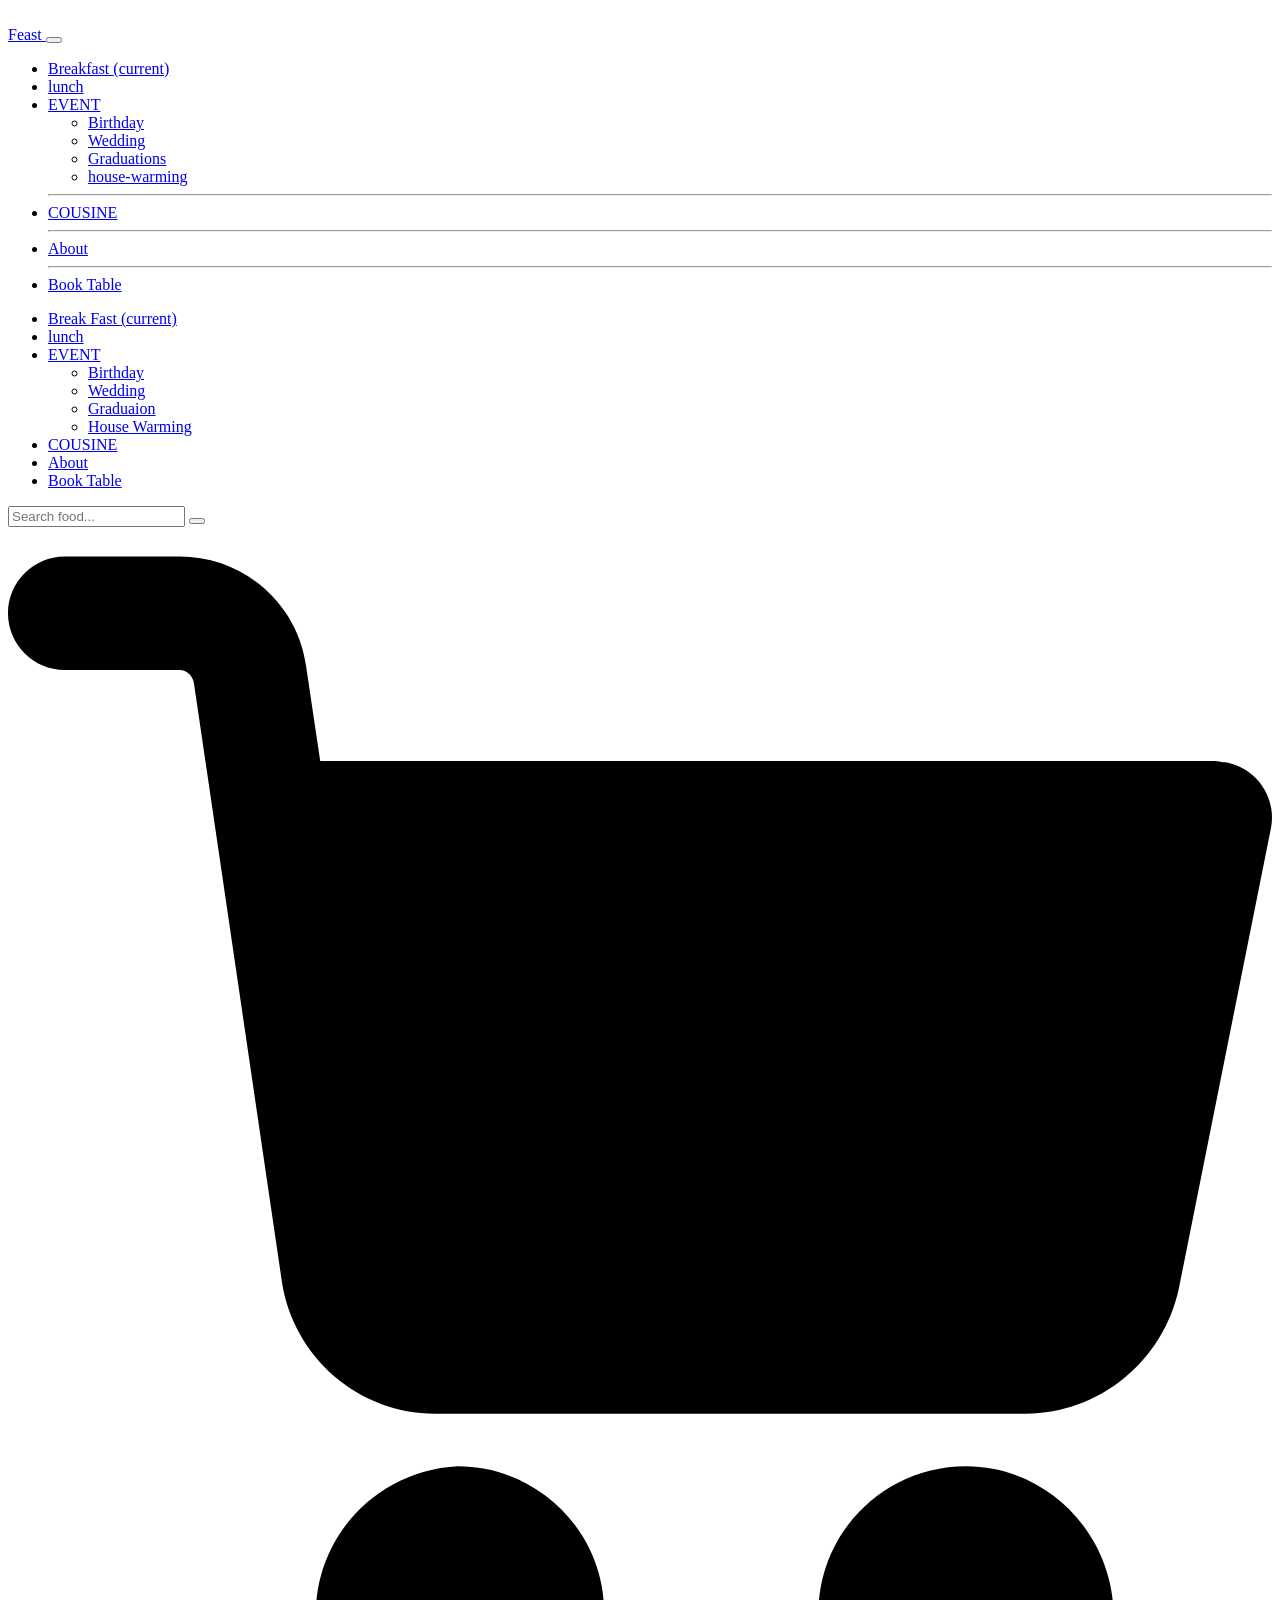
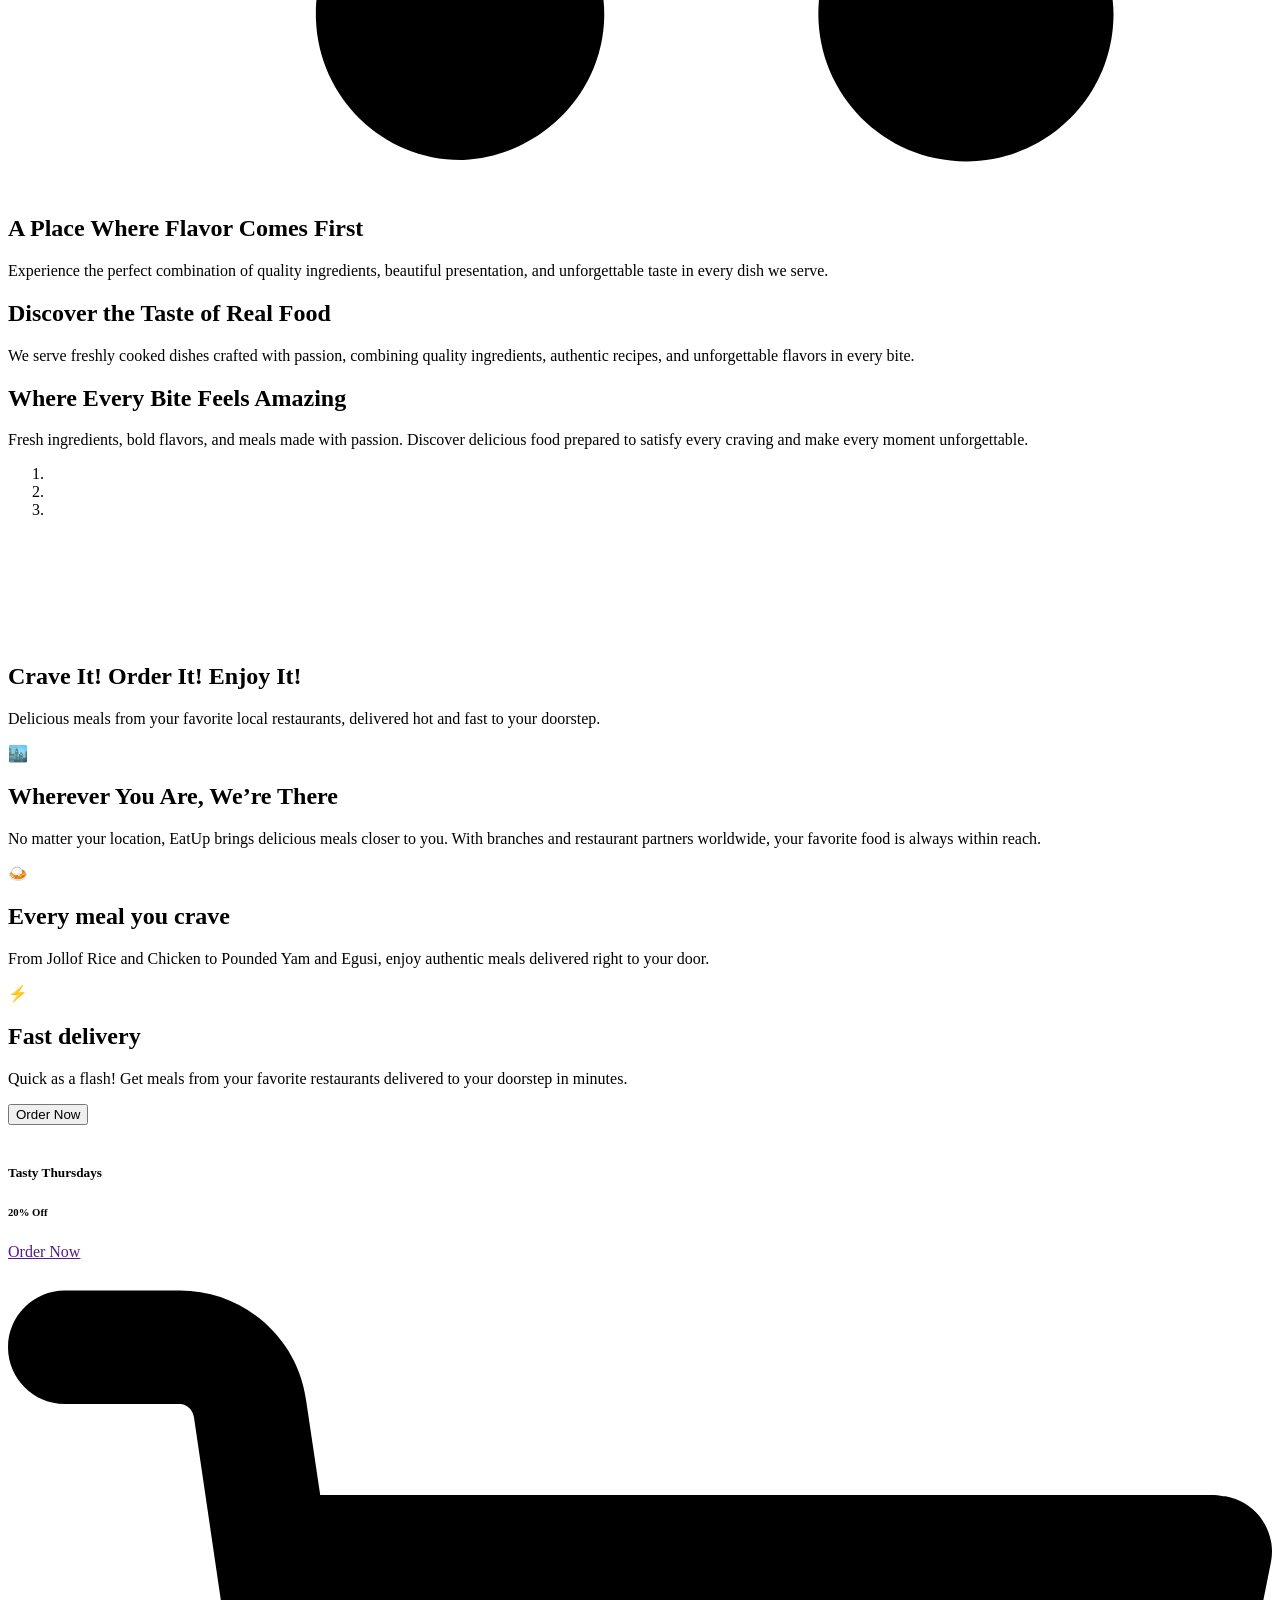
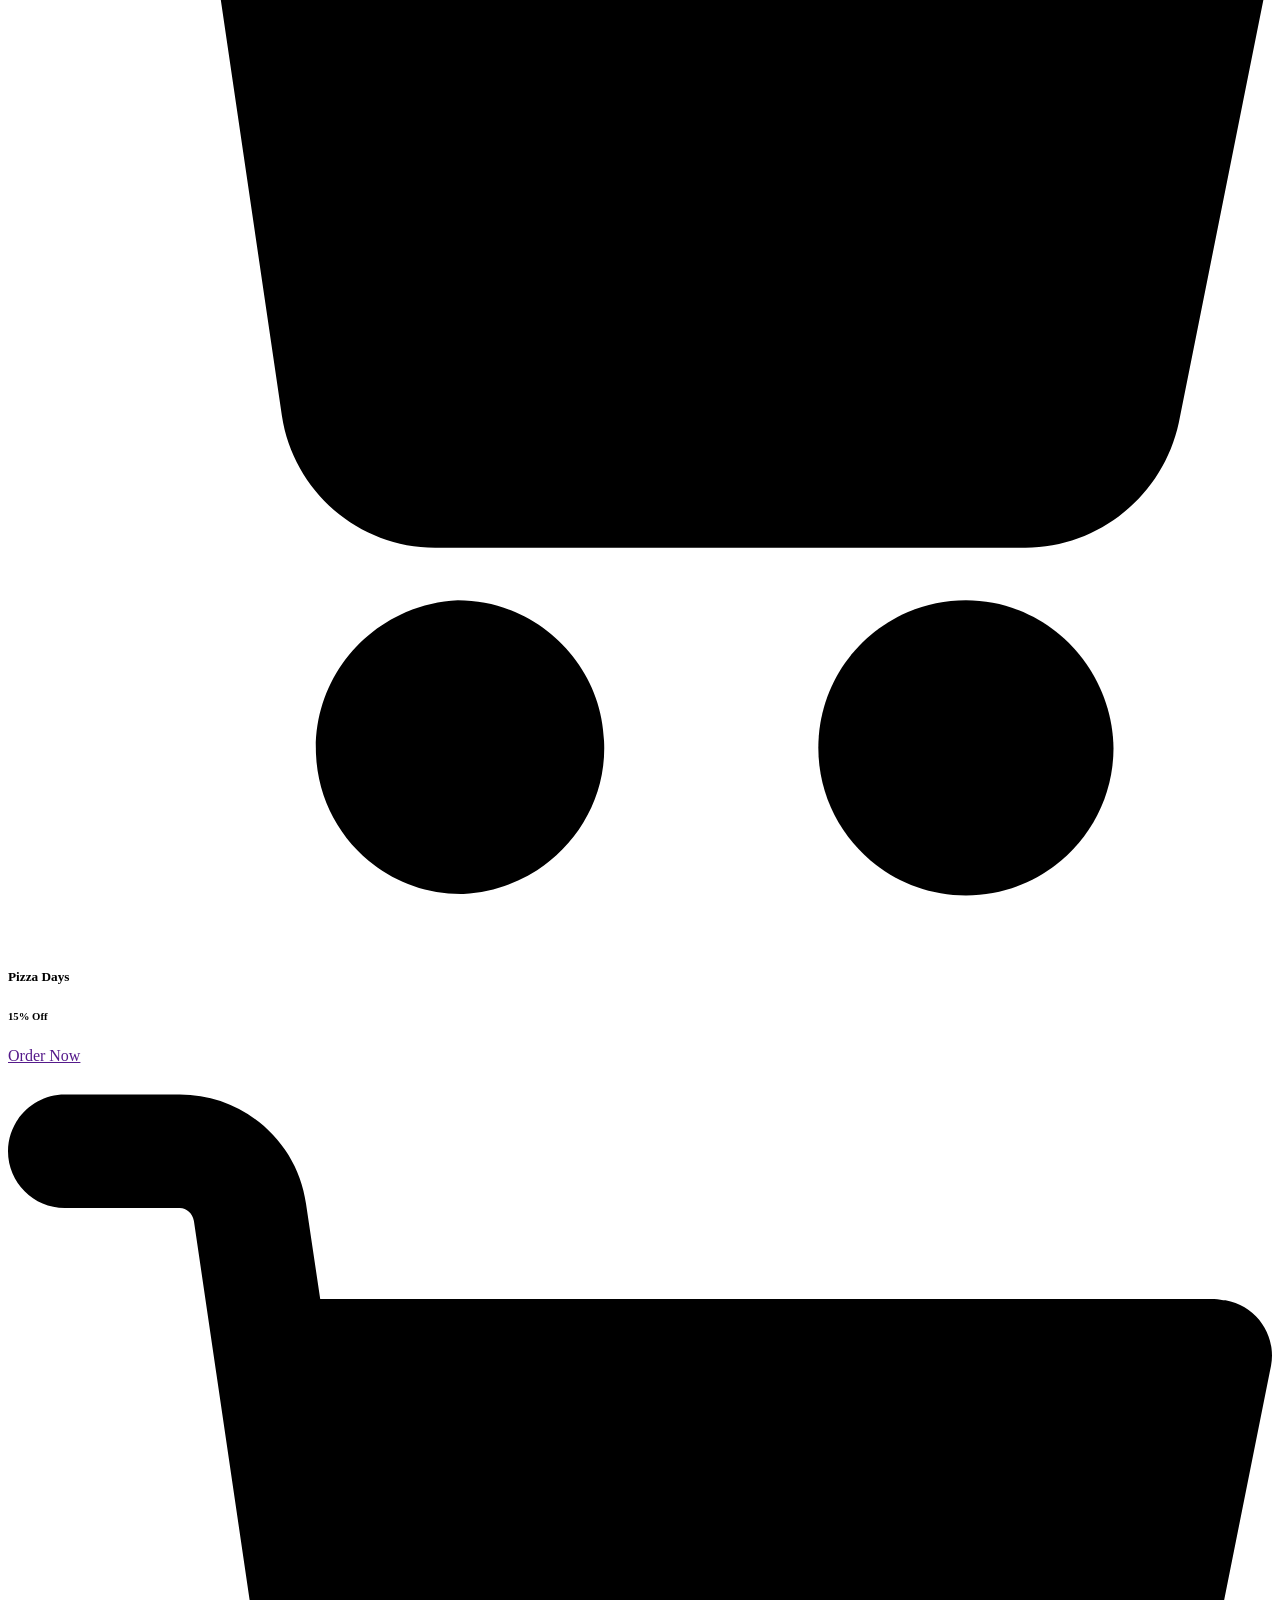
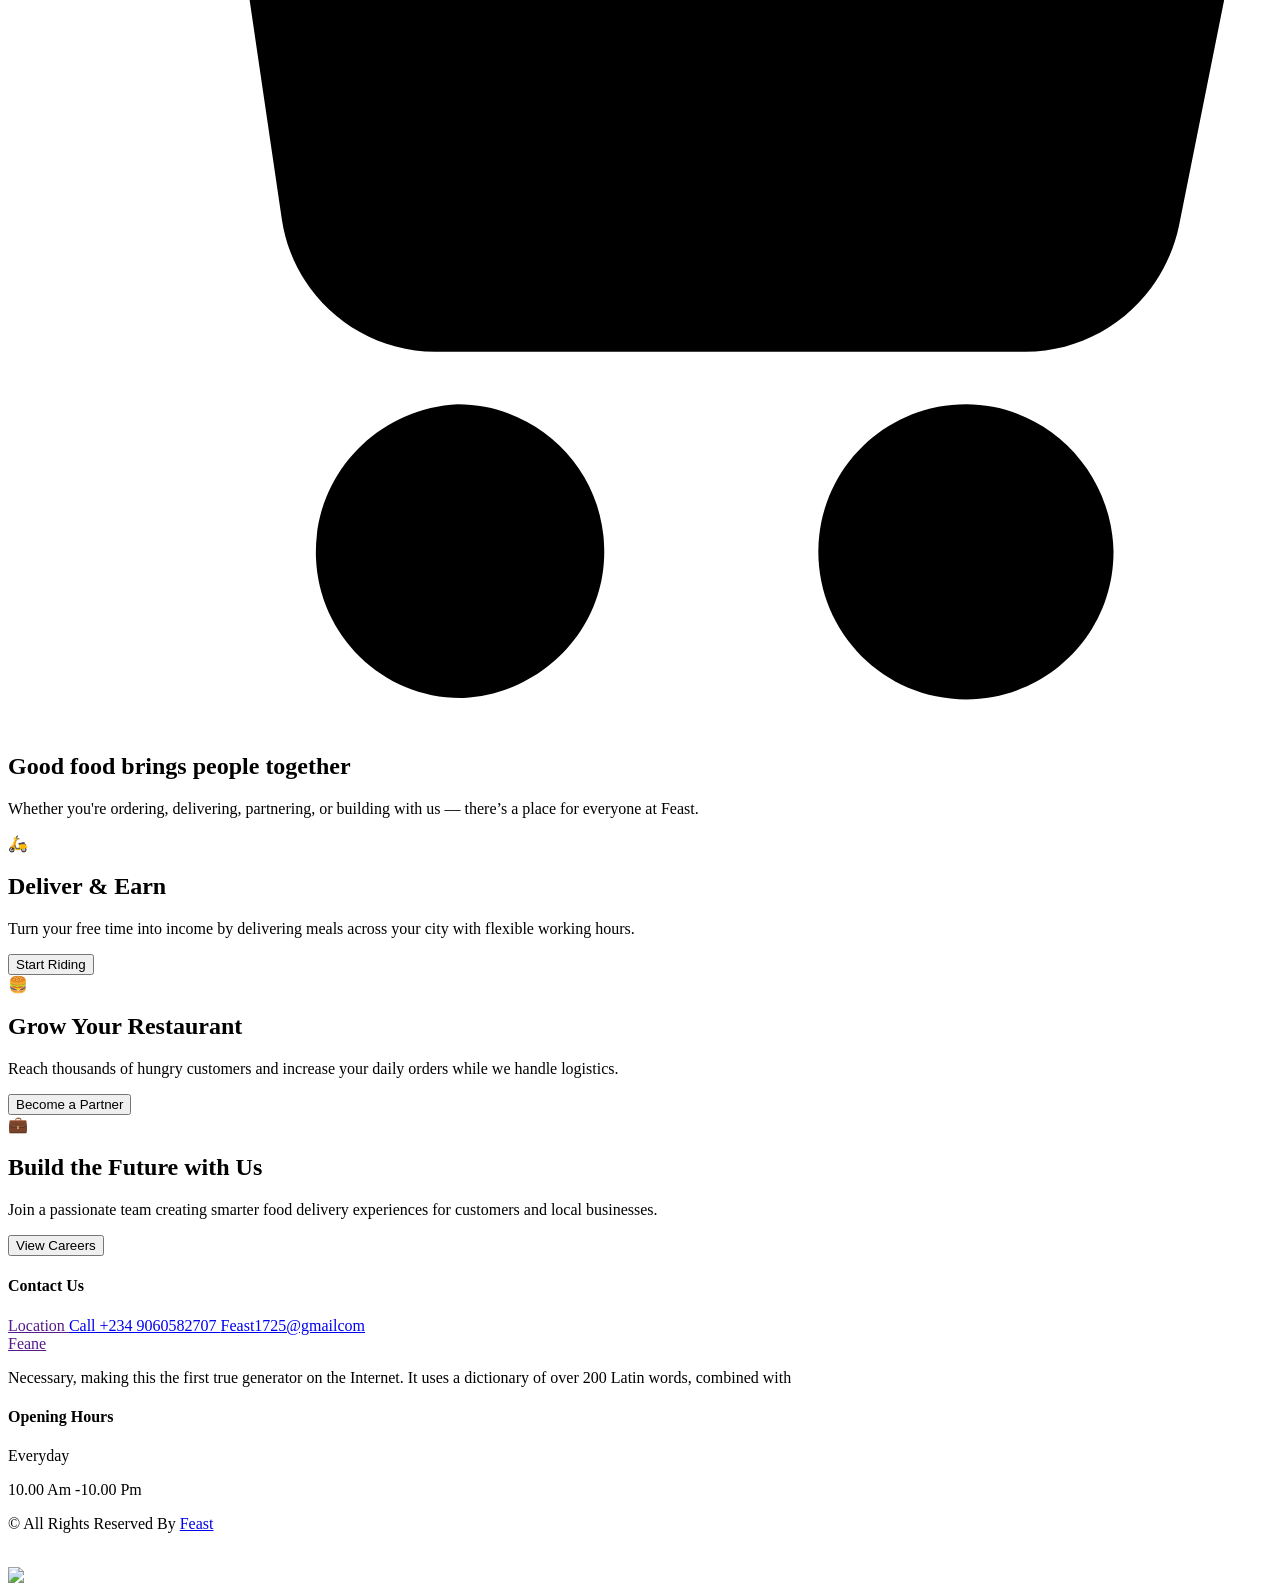
==== index.html @ 7651be71 "Add files via upload" ====
<!DOCTYPE html>
<html>

<head>
  <!-- Basic -->
  <meta charset="utf-8" />
  <meta http-equiv="X-UA-Compatible" content="IE=edge" />
  <!-- Mobile Metas -->
  <meta name="viewport" content="width=device-width, initial-scale=1, shrink-to-fit=no" />
  <!-- Site Metas -->
  <meta name="keywords" content="" />
  <meta name="description" content="" />
  <meta name="author" content="" />
  <link rel="shortcut icon" href="images/favicon.png" type="">

  <title> Feane </title>

  <!-- bootstrap core css -->
  <link rel="stylesheet" type="text/css" href="css/bootstrap.css" />

  <!--owl slider stylesheet -->
  <link rel="stylesheet" type="text/css" href="https://cdnjs.cloudflare.com/ajax/libs/OwlCarousel2/2.3.4/assets/owl.carousel.min.css" />
  <!-- nice select  -->
  <link rel="stylesheet" href="https://cdnjs.cloudflare.com/ajax/libs/jquery-nice-select/1.1.0/css/nice-select.min.css" integrity="sha512-CruCP+TD3yXzlvvijET8wV5WxxEh5H8P4cmz0RFbKK6FlZ2sYl3AEsKlLPHbniXKSrDdFewhbmBK5skbdsASbQ==" crossorigin="anonymous" />
  <!-- font awesome style -->
  <link href="css/font-awesome.min.css" rel="stylesheet" />

  <!-- Custom styles for this template -->
  <link href="css/style.css" rel="stylesheet" />
  <!-- responsive style -->
  <link href="css/responsive.css" rel="stylesheet" />

</head>

<body>

  <div class="hero_area">
    <div class="bg-box">
      <img src="images/hero-bg.jpg" alt="">
    </div>
    <!-- header section strats -->
    <header class="header_section">
      <div class="container">
        <nav class="navbar navbar-expand-lg custom_nav-container ">
          <a class="navbar-brand" href="index.html">
            <span>
              Feast
            </span>
          </a>

          <button class="navbar-toggler" type="button" data-toggle="collapse" data-target="#navbarSupportedContent" aria-controls="navbarSupportedContent" aria-expanded="false" aria-label="Toggle navigation">
            <span class=""> </span>
          </button>

          <div class="collapse navbar-collapse" id="navbarSupportedContent">
            <div class="menu-s">
                   <div class="menu-s">
         <ul class="navbar-nav mx-auto">

  <li class="nav-item nav-hover">
    <a class="nav-link" href="breakfast.html">
      Breakfast
      <span class="sr-only">(current)</span>
    </a>

   
  </li>

  <li class="nav-item nav-hover">
    <a class="nav-link" href="menu.html">lunch</a>

   
  </li>

  <li class="nav-item nav-hover">
    <a class="nav-link" href="#">EVENT</a>

    <div class="hover-box">
    <ul class="meat">
      <li ><a href="birthday.html" >Birthday</a></li>
      <li><a href="wedding.html">Wedding </a></li>
      <li><a href="grilledmeat.html">Graduations</a></li>
      <li><a href="house-warming.html">house-warming</a></li>
    </ul>
  </div>
  </li>
  <hr>
  <li class="nav-item nav-hover">
    <a class="nav-link" href="cousine.html">COUSINE</a>

   
  </li>
  <hr>
  <li class="nav-item nav-hover">
    <a class="nav-link" href="about.html">About</a>

   
  </li>
  <hr>

  <li class="nav-item nav-hover">
    <a class="nav-link" href="book.html">Book Table</a>

    
  </li>


</ul>
         </div>
            <div class="menus">
          <ul class="navbar-nav mx-auto">

  <li class="nav-item nav-hover">
    <a class="nav-link" href="breakfast.html">
     Break Fast
      <span class="sr-only">(current)</span>
    </a>

  
  </li>

 <li class="nav-item nav-hover position-relative">
  <a class="nav-link" href="menu.html">
    lunch
  </a>

 
</li>

  <li class="nav-item nav-hover">
    <a class="nav-link" href="#">EVENT</a>

    <div class="hover-box">
    <ul class="meat">
      <li ><a href="birthday.html" >Birthday</a></li>
      <li><a href="wedding.html">Wedding </a></li>
      <li><a href="grilledmeat.html">Graduaion</a></li>
      <li><a href="house-warming.html">House Warming</a></li>
    </ul>
  </div>
  </li>
  
  <li class="nav-item nav-hover">
    <a class="nav-link" href="cousine.html">COUSINE</a>

    
  </li>
  <li class="nav-item nav-hover">
    <a class="nav-link" href="about.html">About</a>

  
  </li>

  <li class="nav-item nav-hover">
    <a class="nav-link" href="book.html">Book Table</a>

  </li>

</ul>
         </div>    
              
          
            <div class="user_option">
           <!-- PLACE THIS BELOW </header> -->

<div class="search-section">
  <div class="container">
    <form id="searchForm" class="search-box">
      <input 
        type="text" 
        id="searchInput" 
        placeholder="Search food..."
      >

      <button type="submit">
        <i class="fa fa-search"></i>
      </button>
    </form>
  </div>
</div>

 
</form>
              <a class="cart_link" href="#">
                <svg version="1.1" id="Capa_1" xmlns="http://www.w3.org/2000/svg" xmlns:xlink="http://www.w3.org/1999/xlink" x="0px" y="0px" viewBox="0 0 456.029 456.029" style="enable-background:new 0 0 456.029 456.029;" xml:space="preserve">
                  <g>
                    <g>
                      <path d="M345.6,338.862c-29.184,0-53.248,23.552-53.248,53.248c0,29.184,23.552,53.248,53.248,53.248
                   c29.184,0,53.248-23.552,53.248-53.248C398.336,362.926,374.784,338.862,345.6,338.862z" />
                    </g>
                  </g>
                  <g>
                    <g>
                      <path d="M439.296,84.91c-1.024,0-2.56-0.512-4.096-0.512H112.64l-5.12-34.304C104.448,27.566,84.992,10.67,61.952,10.67H20.48
                   C9.216,10.67,0,19.886,0,31.15c0,11.264,9.216,20.48,20.48,20.48h41.472c2.56,0,4.608,2.048,5.12,4.608l31.744,216.064
                   c4.096,27.136,27.648,47.616,55.296,47.616h212.992c26.624,0,49.664-18.944,55.296-45.056l33.28-166.4
                   C457.728,97.71,450.56,86.958,439.296,84.91z" />
                    </g>
                  </g>
                  <g>
                    <g>
                      <path d="M215.04,389.55c-1.024-28.16-24.576-50.688-52.736-50.688c-29.696,1.536-52.224,26.112-51.2,55.296
                   c1.024,28.16,24.064,50.688,52.224,50.688h1.024C193.536,443.31,216.576,418.734,215.04,389.55z" />
                    </g>
                  </g>
                  <g>
                  </g>
                  <g>
                  </g>
                  <g>
                  </g>
                  <g>
                  </g>
                  <g>
                  </g>
                  <g>
                  </g>
                  <g>
                  </g>
                  <g>
                  </g>
                  <g>
                  </g>
                  <g>
                  </g>
                  <g>
                  </g>
                  <g>
                  </g>
                  <g>
                  </g>
                  <g>
                  </g>
                  <g>
                  </g>
                </svg>
              </a>

           
            </div>
          </div>
        </nav>
      </div>
    </header>
    <!-- end header section -->
    <!-- slider section -->
    <section class="slider_section ">
      <div id="customCarousel1" class="carousel slide" data-ride="carousel">
        <div class="carousel-inner">
          <div class="carousel-item active">
            <div class="container ">
              <div class="row">
                <div class="col-md-7 col-lg-6 ">
                  <div class="detail-box">
                   <h1>
  A Place Where Flavor Comes First
</h1>
<p>
  Experience the perfect combination of quality ingredients, beautiful presentation, 
  and unforgettable taste in every dish we serve.
</p>
                 
                  </div>
                </div>
              </div>
            </div>
          </div>
          <div class="carousel-item ">
            <div class="container ">
              <div class="row">
                <div class="col-md-7 col-lg-6 ">
                  <div class="detail-box">
                  <h1>
  Discover the Taste of Real Food
</h1>
<p>
  We serve freshly cooked dishes crafted with passion, combining quality ingredients, 
  authentic recipes, and unforgettable flavors in every bite.
</p>
               
                  </div>
                </div>
              </div>
            </div>
          </div>
          <div class="carousel-item">
            <div class="container ">
              <div class="row">
                <div class="col-md-7 col-lg-6 ">
                  <div class="detail-box">
                    <h1>
  Where Every Bite Feels Amazing
</h1>
<p>
  Fresh ingredients, bold flavors, and meals made with passion. 
  Discover delicious food prepared to satisfy every craving and make every moment unforgettable.
</p>
                  </div>
                </div>
              </div>
            </div>
          </div>
        </div>
      <div class="container">
  <ol class="carousel-indicators">
    <li data-target="#customCarousel1" data-slide-to="0" class="active"></li>
    <li data-target="#customCarousel1" data-slide-to="1"></li>
    <li data-target="#customCarousel1" data-slide-to="2"></li>
  </ol>
</div>
      </div>

    </section>
    <!-- end slider section -->
  </div>

  <!-- offer section -->
<div class="marquee-container">
  <div class="marquee-track">

    <div class="food-card">
      <img src="images/webfood.svg" alt="">
     
    </div>

    <div class="food-card">
      <img src="images/chickenrice.webp" alt="">
     
    </div>

    <div class="food-card">
      <img src="images/okro.jpg" alt="">
      
    </div>

    <!-- Duplicate items for smooth infinite scrolling -->

    <div class="food-card">
      <img src="images/yam.webp" alt="">
     
    </div>

    <div class="food-card">
      <img src="images/equsi.webp" alt="">
      
    </div>

    <div class="food-card">
      <img src="images/stew.webp" alt="">
      
    </div>

  </div>
</div>
<section class="features-section">

    <div class="hero">
        <h1>Crave It! Order It! Enjoy It!</h1>

        <p>
            Delicious meals from your favorite local restaurants,
            delivered hot and fast to your doorstep.
        </p>
    </div>

    <div class="features-container">

        <div class="feature-card">
            <div class="icon">🏙️</div>
<h2>Wherever You Are, We’re There</h2>

<p>
    No matter your location, EatUp brings delicious meals closer to you.
    With branches and restaurant partners worldwide, your favorite food
    is always within reach.
</p>
        </div>

        <div class="feature-card">
            <div class="icon">🍛</div>
            <h2>Every meal you crave</h2>

            <p>
                From Jollof Rice and Chicken to Pounded Yam and Egusi,
                enjoy authentic meals delivered right to your door.
            </p>
        </div>

        <div class="feature-card">
            <div class="icon">⚡</div>
            <h2>Fast delivery</h2>

            <p>
                Quick as a flash! Get meals from your favorite restaurants
                delivered to your doorstep in minutes.
            </p>
        </div>

    </div>

    <!-- BUTTON AT THE BOTTOM -->
    <div class="bottom-btn">
        <button>Order Now</button>
    </div>

</section>
  <section class="offer_section layout_padding-bottom">
    <div class="offer_container">
      <div class="container ">
        <div class="row">
          <div class="col-md-6  ">
            <div class="box ">
              <div class="img-box">
                <img src="images/semovita.webp" class="semo-image" alt="">
              </div>
              <div class="detail-box">
                <h5>
                  Tasty Thursdays
                </h5>
                <h6>
                  <span>20%</span> Off
                </h6>
                <a href="">
                  Order Now <svg version="1.1" id="Capa_1" xmlns="http://www.w3.org/2000/svg" xmlns:xlink="http://www.w3.org/1999/xlink" x="0px" y="0px" viewBox="0 0 456.029 456.029" style="enable-background:new 0 0 456.029 456.029;" xml:space="preserve">
                    <g>
                      <g>
                        <path d="M345.6,338.862c-29.184,0-53.248,23.552-53.248,53.248c0,29.184,23.552,53.248,53.248,53.248
                     c29.184,0,53.248-23.552,53.248-53.248C398.336,362.926,374.784,338.862,345.6,338.862z" />
                      </g>
                    </g>
                    <g>
                      <g>
                        <path d="M439.296,84.91c-1.024,0-2.56-0.512-4.096-0.512H112.64l-5.12-34.304C104.448,27.566,84.992,10.67,61.952,10.67H20.48
                     C9.216,10.67,0,19.886,0,31.15c0,11.264,9.216,20.48,20.48,20.48h41.472c2.56,0,4.608,2.048,5.12,4.608l31.744,216.064
                     c4.096,27.136,27.648,47.616,55.296,47.616h212.992c26.624,0,49.664-18.944,55.296-45.056l33.28-166.4
                     C457.728,97.71,450.56,86.958,439.296,84.91z" />
                      </g>
                    </g>
                    <g>
                      <g>
                        <path d="M215.04,389.55c-1.024-28.16-24.576-50.688-52.736-50.688c-29.696,1.536-52.224,26.112-51.2,55.296
                     c1.024,28.16,24.064,50.688,52.224,50.688h1.024C193.536,443.31,216.576,418.734,215.04,389.55z" />
                      </g>
                    </g>
                    <g>
                    </g>
                    <g>
                    </g>
                    <g>
                    </g>
                    <g>
                    </g>
                    <g>
                    </g>
                    <g>
                    </g>
                    <g>
                    </g>
                    <g>
                    </g>
                    <g>
                    </g>
                    <g>
                    </g>
                    <g>
                    </g>
                    <g>
                    </g>
                    <g>
                    </g>
                    <g>
                    </g>
                    <g>
                    </g>
                  </svg>
                </a>
              </div>
            </div>
          </div>
          <div class="col-md-6  ">
            <div class="box ">
              <div class="img-box">
                <img src="images/o2.jpg" alt="">
              </div>
              <div class="detail-box">
                <h5>
                  Pizza Days
                </h5>
                <h6>
                  <span>15%</span> Off
                </h6>
                <a href="">
                  Order Now <svg version="1.1" id="Capa_1" xmlns="http://www.w3.org/2000/svg" xmlns:xlink="http://www.w3.org/1999/xlink" x="0px" y="0px" viewBox="0 0 456.029 456.029" style="enable-background:new 0 0 456.029 456.029;" xml:space="preserve">
                    <g>
                      <g>
                        <path d="M345.6,338.862c-29.184,0-53.248,23.552-53.248,53.248c0,29.184,23.552,53.248,53.248,53.248
                     c29.184,0,53.248-23.552,53.248-53.248C398.336,362.926,374.784,338.862,345.6,338.862z" />
                      </g>
                    </g>
                    <g>
                      <g>
                        <path d="M439.296,84.91c-1.024,0-2.56-0.512-4.096-0.512H112.64l-5.12-34.304C104.448,27.566,84.992,10.67,61.952,10.67H20.48
                     C9.216,10.67,0,19.886,0,31.15c0,11.264,9.216,20.48,20.48,20.48h41.472c2.56,0,4.608,2.048,5.12,4.608l31.744,216.064
                     c4.096,27.136,27.648,47.616,55.296,47.616h212.992c26.624,0,49.664-18.944,55.296-45.056l33.28-166.4
                     C457.728,97.71,450.56,86.958,439.296,84.91z" />
                      </g>
                    </g>
                    <g>
                      <g>
                        <path d="M215.04,389.55c-1.024-28.16-24.576-50.688-52.736-50.688c-29.696,1.536-52.224,26.112-51.2,55.296
                     c1.024,28.16,24.064,50.688,52.224,50.688h1.024C193.536,443.31,216.576,418.734,215.04,389.55z" />
                      </g>
                    </g>
                    <g>
                    </g>
                    <g>
                    </g>
                    <g>
                    </g>
                    <g>
                    </g>
                    <g>
                    </g>
                    <g>
                    </g>
                    <g>
                    </g>
                    <g>
                    </g>
                    <g>
                    </g>
                    <g>
                    </g>
                    <g>
                    </g>
                    <g>
                    </g>
                    <g>
                    </g>
                    <g>
                    </g>
                    <g>
                    </g>
                  </svg>
                </a>
              </div>
            </div>
          </div>
        </div>
      </div>
    </div>
  </section>
  <section class="partner-section">

    <div class="partner-header">
        <h1>Good food brings people together</h1>

        <p>
            Whether you're ordering, delivering, partnering,
            or building with us — there’s a place for everyone at Feast.
        </p>
    </div>

    <div class="partner-container">

        <!-- CARD 1 -->
        <div class="partner-card">
            <div class="partner-icon">🛵</div>

            <h2>Deliver & Earn</h2>

            <p>
                Turn your free time into income by delivering meals
                across your city with flexible working hours.
            </p>

            <button class="rided">Start Riding</button>
        </div>

        <!-- CARD 2 -->
        <div class="partner-card">
            <div class="partner-icon">🍔</div>

            <h2>Grow Your Restaurant</h2>

            <p>
                Reach thousands of hungry customers and increase
                your daily orders while we handle logistics.
            </p>

            <button class="rider">Become a Partner</button>
        </div>

        <!-- CARD 3 -->
       

        <!-- CARD 4 -->
        <div class="partner-card">
            <div class="partner-icon">💼</div>

            <h2>Build the Future with Us</h2>

            <p>
                Join a passionate team creating smarter food delivery
                experiences for customers and local businesses.
            </p>

            <button class="view">View Careers</button>
        </div>

    </div>

</section>

  <!-- end offer section -->

  <!-- food section -->

  
  <!-- end client section -->

  <!-- footer section -->
  <footer class="footer_section">
    <div class="container">
      <div class="row">
        <div class="col-md-4 footer-col">
          <div class="footer_contact">
            <h4>
              Contact Us
            </h4>
            <div class="contact_link_box">
              <a href="">
                <i class="fa fa-map-marker" aria-hidden="true"></i>
                <span>
                  Location
                </span>
              </a>
              <a href="09060582707">
                <i class="fa fa-phone" aria-hidden="true"></i>
                <span>
                  Call +234 9060582707
                </span>
              </a>
              <a href=" Feast1725@gmailcom">
                <i class="fa fa-envelope" aria-hidden="true"></i>
                <span>
                 Feast1725@gmailcom
                </span>
              </a>
            </div>
          </div>
        </div>
        <div class="col-md-4 footer-col">
          <div class="footer_detail">
            <a href="" class="footer-logo">
              Feane
            </a>
            <p>
              Necessary, making this the first true generator on the Internet. It uses a dictionary of over 200 Latin words, combined with
            </p>
            <div class="footer_social">
              <a href="">
                <i class="fa fa-facebook" aria-hidden="true"></i>
              </a>
              <a href="">
                <i class="fa fa-twitter" aria-hidden="true"></i>
              </a>
              <a href="">
                <i class="fa fa-linkedin" aria-hidden="true"></i>
              </a>
              <a href="">
                <i class="fa fa-instagram" aria-hidden="true"></i>
              </a>
              <a href="">
                <i class="fa fa-pinterest" aria-hidden="true"></i>
              </a>
            </div>
          </div>
        </div>
        <div class="col-md-4 footer-col">
          <h4>
            Opening Hours
          </h4>
          <p>
            Everyday
          </p>
          <p>
            10.00 Am -10.00 Pm
          </p>
        </div>
      </div>
    
      <div class="footer-info">
        <p>
          &copy; <span id="displayYear"></span> All Rights Reserved By
          <a href="https://html.design/">Feast</a><br><br>
 
        </p>
      </div>
             <div class="rolex">
        <div class="containa">
<div class="card ricee1"> <img src="images/favicon.png" width="100%"></div>
          </div> 
        </div>
    </div>
  </footer>
  <!-- footer section -->

  <!-- jQery -->
  <script src="js/jquery-3.4.1.min.js"></script>
  <!-- popper js -->
  <script src="https://cdn.jsdelivr.net/npm/popper.js@1.16.0/dist/umd/popper.min.js" integrity="sha384-Q6E9RHvbIyZFJoft+2mJbHaEWldlvI9IOYy5n3zV9zzTtmI3UksdQRVvoxMfooAo" crossorigin="anonymous">
  </script>
  <!-- bootstrap js -->
  <script src="js/bootstrap.js"></script>
  <!-- owl slider -->
  <script src="https://cdnjs.cloudflare.com/ajax/libs/OwlCarousel2/2.3.4/owl.carousel.min.js">
  </script>
  <!-- isotope js -->
  <script src="https://unpkg.com/isotope-layout@3.0.4/dist/isotope.pkgd.min.js"></script>
  <!-- nice select -->
  <script src="https://cdnjs.cloudflare.com/ajax/libs/jquery-nice-select/1.1.0/js/jquery.nice-select.min.js"></script>
  <!-- custom js -->
  <script src="js/custom.js"></script>
  <!-- Google Map -->
  <script src="https://maps.googleapis.com/maps/api/js?key=AIzaSyCh39n5U-4IoWpsVGUHWdqB6puEkhRLdmI&callback=myMap">
  </script>
  <!-- End Google Map -->
<script>
  document.getElementById("searchForm").addEventListener("submit", function(e) {
    e.preventDefault();

    let input = document.getElementById("searchInput").value.toLowerCase();

    let foodItems = document.querySelectorAll(".food_section .box");

    foodItems.forEach(function(item) {
      let foodName = item.querySelector("h5").innerText.toLowerCase();

      if (foodName.includes(input)) {
        item.parentElement.style.display = "block";
      } else {
        item.parentElement.style.display = "none";
      }
    });
  });
</script>
</body>

</html>
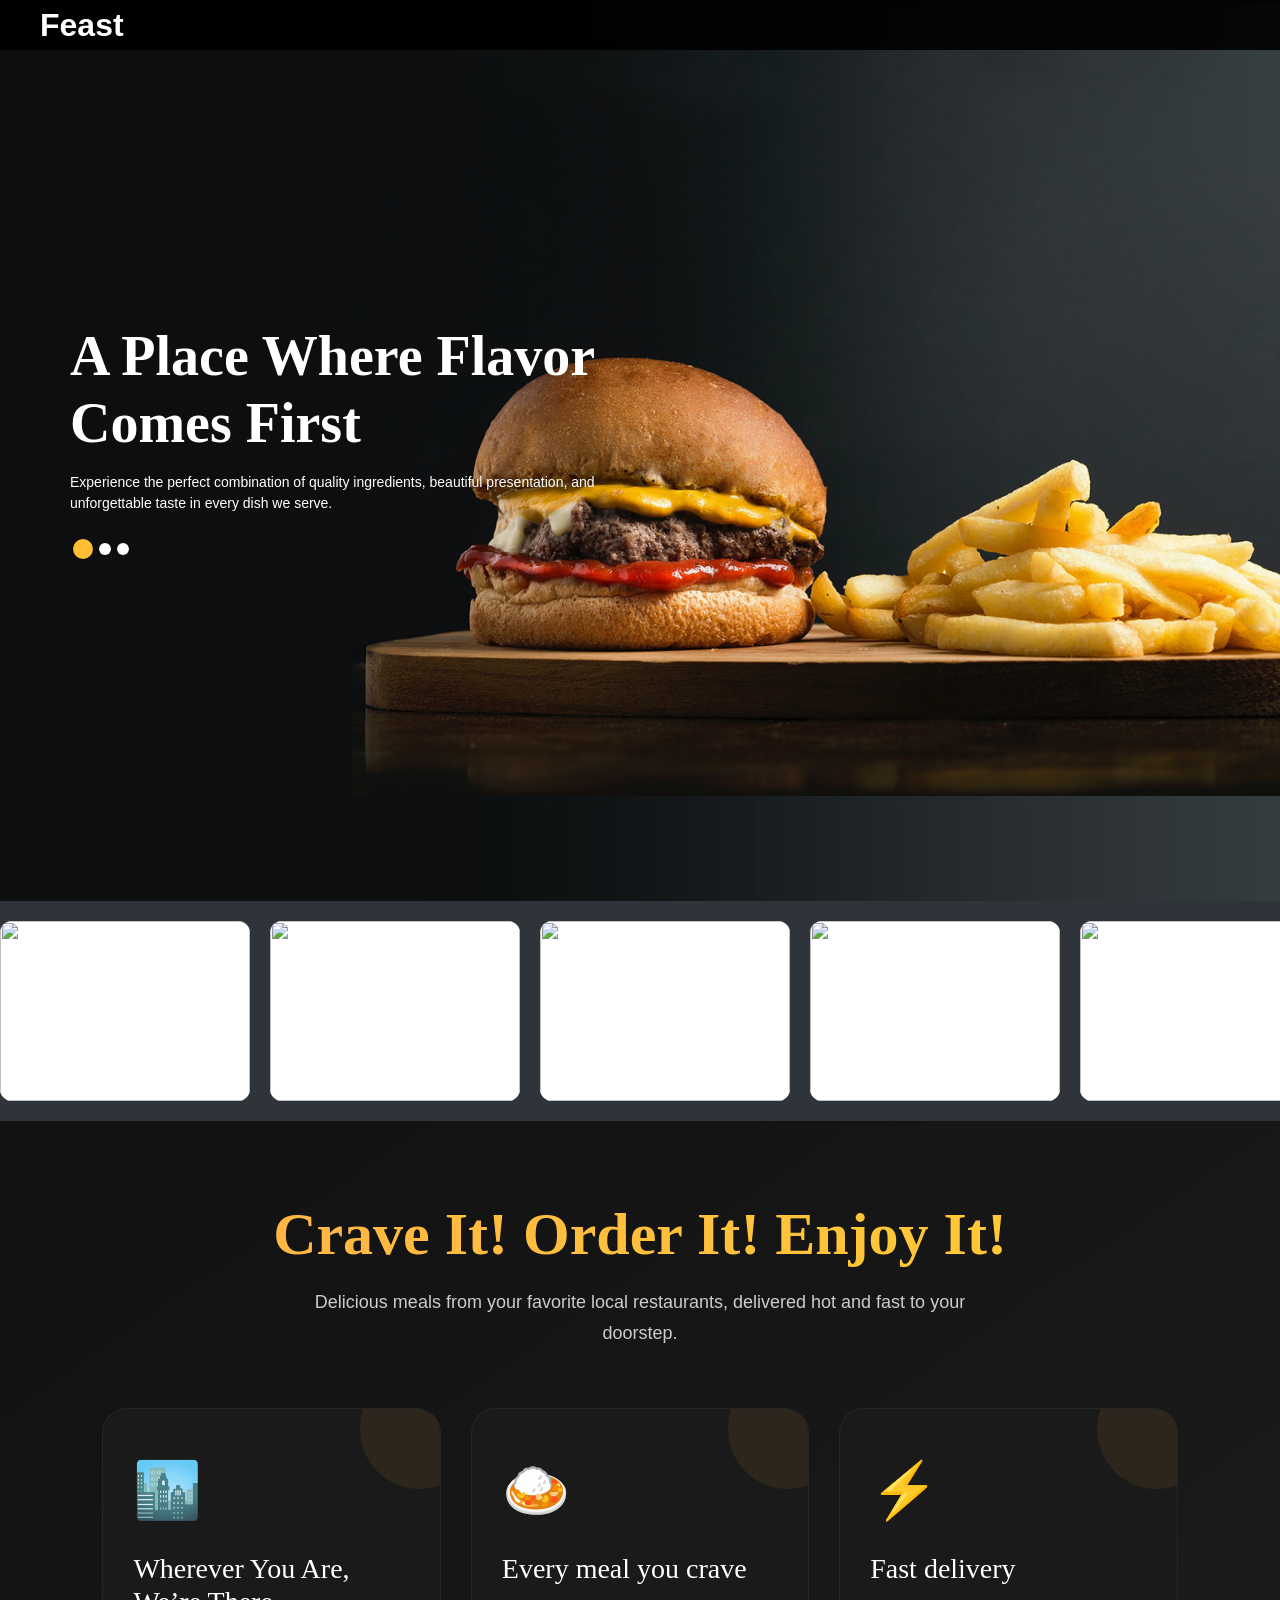
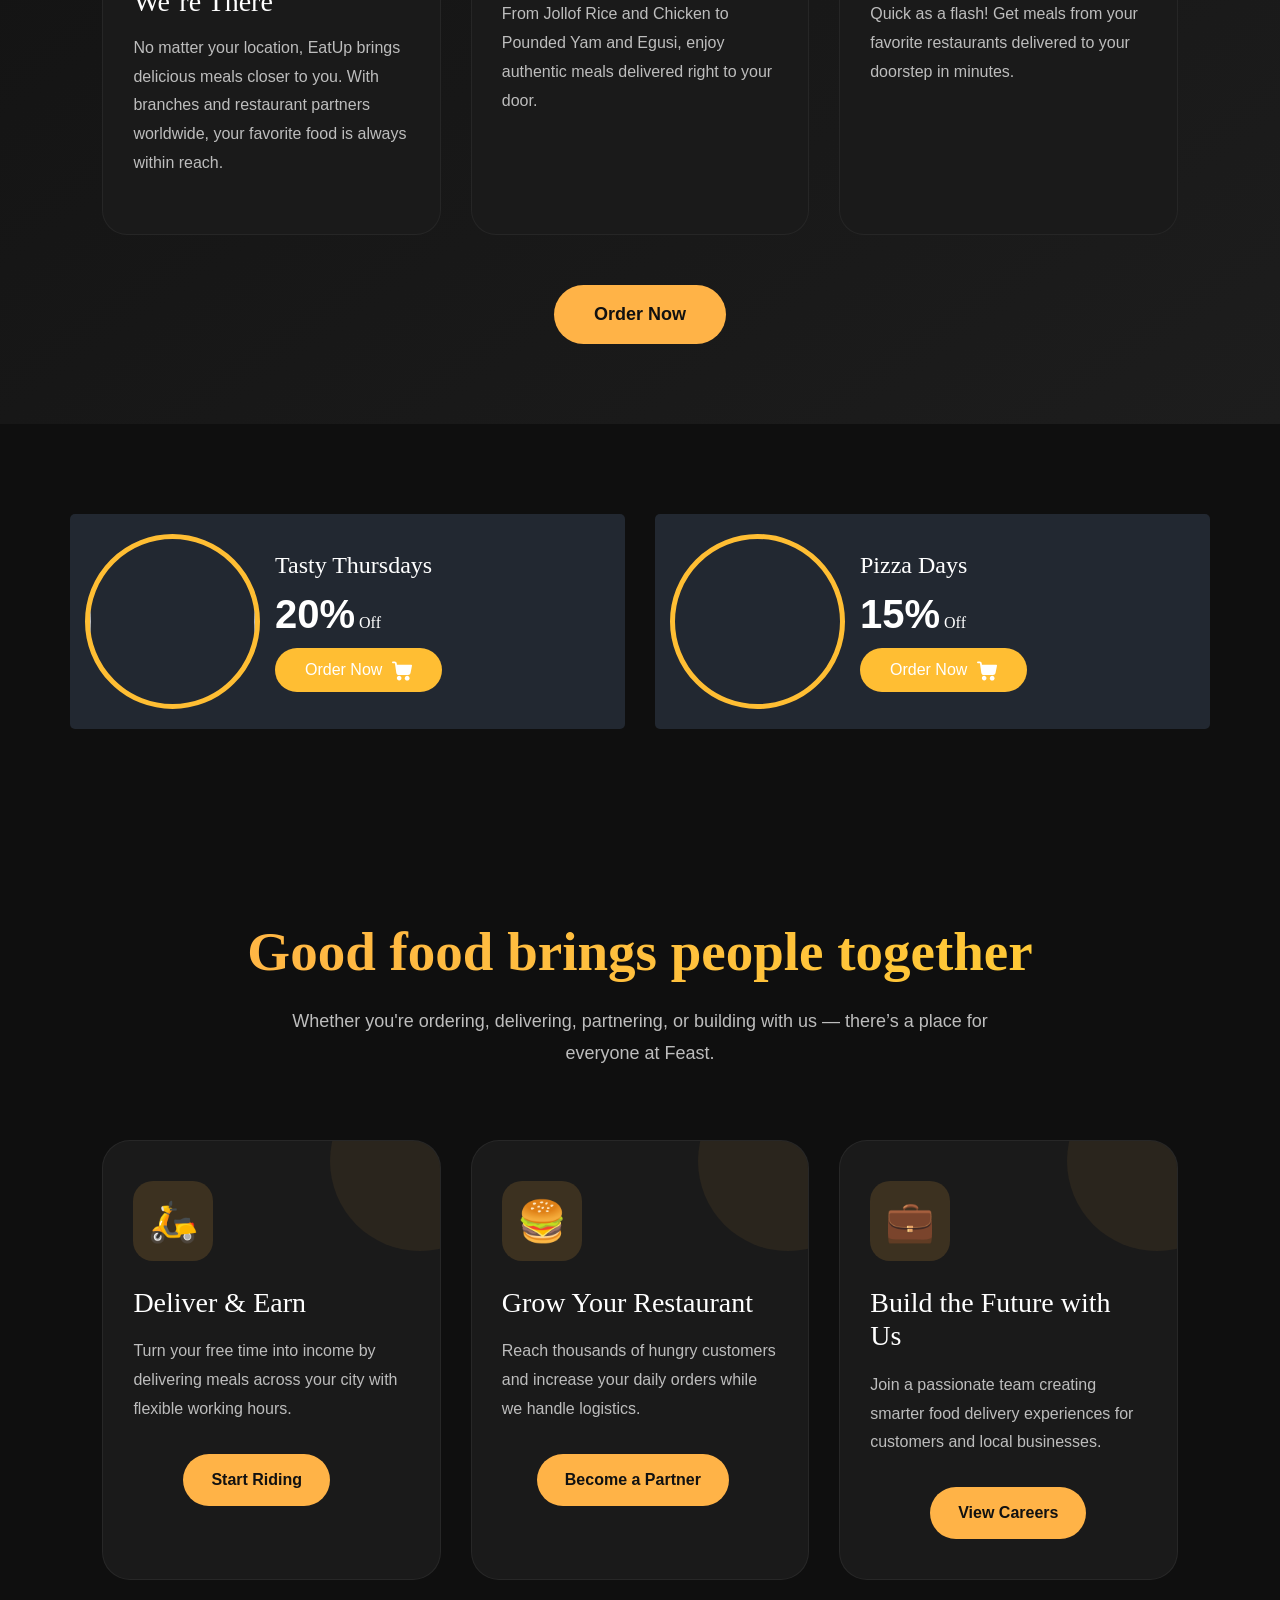
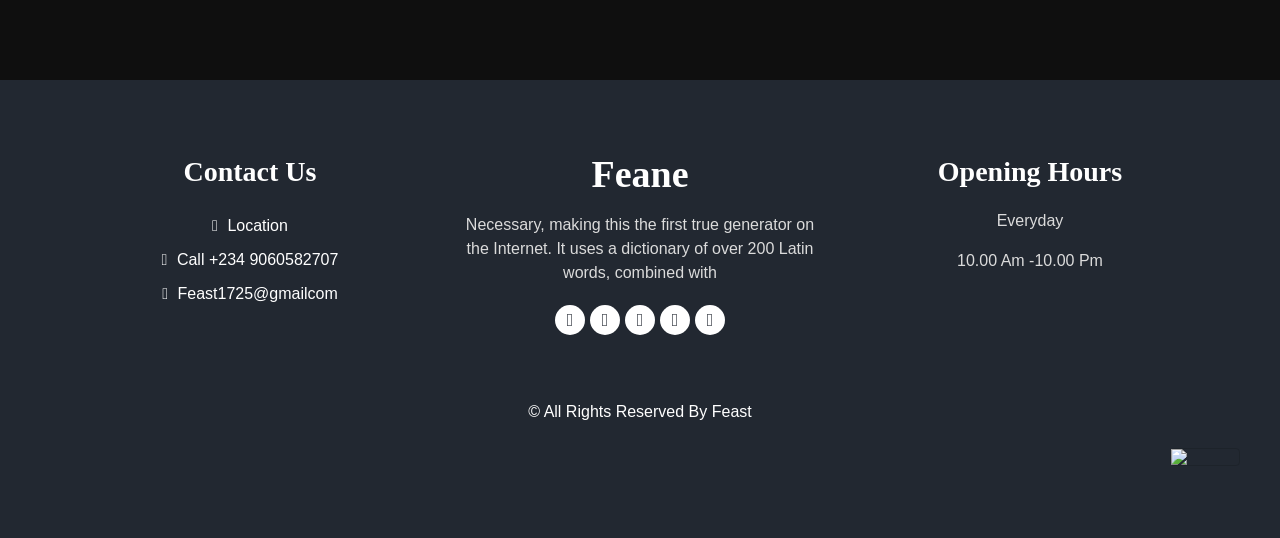
==== commit f5777b7d: "Update index.html" ====
--- a/index.html
+++ b/index.html
@@ -16,19 +16,19 @@
   <title> Feane </title>
 
   <!-- bootstrap core css -->
-  <link rel="stylesheet" type="text/css" href="css/bootstrap.css" />
+  <link rel="stylesheet" type="text/css" href="bootstrap.css" />
 
   <!--owl slider stylesheet -->
   <link rel="stylesheet" type="text/css" href="https://cdnjs.cloudflare.com/ajax/libs/OwlCarousel2/2.3.4/assets/owl.carousel.min.css" />
   <!-- nice select  -->
   <link rel="stylesheet" href="https://cdnjs.cloudflare.com/ajax/libs/jquery-nice-select/1.1.0/css/nice-select.min.css" integrity="sha512-CruCP+TD3yXzlvvijET8wV5WxxEh5H8P4cmz0RFbKK6FlZ2sYl3AEsKlLPHbniXKSrDdFewhbmBK5skbdsASbQ==" crossorigin="anonymous" />
   <!-- font awesome style -->
-  <link href="css/font-awesome.min.css" rel="stylesheet" />
+  <link href="font-awesome.min.css" rel="stylesheet" />
 
   <!-- Custom styles for this template -->
-  <link href="css/style.css" rel="stylesheet" />
+  <link href="style.css" rel="stylesheet" />
   <!-- responsive style -->
-  <link href="css/responsive.css" rel="stylesheet" />
+  <link href="responsive.css" rel="stylesheet" />
 
 </head>
 
@@ -36,7 +36,7 @@
 
   <div class="hero_area">
     <div class="bg-box">
-      <img src="images/hero-bg.jpg" alt="">
+      <img src="hero-bg.jpg" alt="">
     </div>
     <!-- header section strats -->
     <header class="header_section">
@@ -747,4 +747,4 @@
 </script>
 </body>
 
-</html>+</html>
--- a/style.css
+++ b/style.css
@@ -0,0 +1,2044 @@
+@import url("https://fonts.googleapis.com/css2?family=Dancing+Script:wght@400;500;600;700&family=Open+Sans:wght@400;600;700&display=swap");
+body {
+  font-family: "Open Sans", sans-serif;
+  color: #0c0c0c;
+  background-color: #e0dbdb;
+  overflow-x: hidden;
+   padding-top: 1px;
+}
+.menus{
+  display:flex;
+  gap:50px;
+  width:920px;
+  height:50px;
+  transform: translate(10px);
+}
+.wedding{
+  width:100%;
+  height: 100%;
+}
+.row grid{}
+.containa{
+  position:relative;
+  width:70px;
+  height:50px;
+  transform-style:preserve-3d;
+  animation: spinRing 3s linear infinite;
+  
+}
+.rolex{
+
+  width:70px;
+   transform: translate(1100px);
+    
+  
+}
+ z
+
+.card{
+  position:absolute;
+  width:40px;
+  height:40px;
+  border:none;
+ 
+}
+.ricee1{
+ background:none;
+    background-position: center;
+  background-size: cover;
+  background-repeat: no-repeat;
+  transform:translateZ(120px)
+}
+
+  @keyframes spinRing{
+from{
+  transform:rotate(0deg)
+}
+to{
+  transform:rotate(360deg);
+}
+  }
+.rider{
+  transform: translate(35px);
+}
+.rided{
+  transform: translate(50px);
+}
+.view{
+  transform: translate(60px);
+}
+.nav-item{
+ transform: translateY(-5px);
+   transform: translate(-50px);
+  
+}
+
+.menu-s{
+  display:none;
+}
+.navbar{
+    top: 0;
+  left: 0;
+          width: 100%;
+          height: 50px;
+           z-index: 999999;
+ position: fixed;
+  background: rgba(0, 0, 0, 0.9);
+}
+.navbar-brand{
+  transform:translate(40px);
+}
+.navbar-toggler{
+  transform:translate(-20px); 
+}
+.nav-hover {
+  position: relative;
+}
+
+.hover-box {
+  position: absolute;
+  top: 45px;
+  left: 0;
+
+  width: 220px;
+  padding: 12px;
+
+  background: white;
+  border: 2px solid #ffbe33;
+  border-radius: 8px;
+
+  color: #222;
+  font-size: 14px;
+
+  opacity: 0;
+  visibility: hidden;
+
+  transition: 0.3s ease;
+  z-index: 999;
+}
+
+.nav-hover:hover .hover-box {
+  opacity: 1;
+  visibility: visible;
+}
+.nav-item:hover .hover-box {
+  display: block;
+}
+.slider_section{
+   transform:translateY(60px);
+}
+.carousel-indicators{
+  transform:translateY(-130px); 
+}
+.crab1{
+ width:200px;
+ height:500px;
+}
+.breakfast-section{
+    position:relative;
+    min-height:100vh;
+    display:flex;
+    align-items:center;
+    justify-content:center;
+    padding:80px 8%;
+    overflow:hidden;
+
+    background:
+    linear-gradient(rgba(0,0,0,0.65), rgba(0,0,0,0.7)),
+    url('images/breakfast.jpg');
+
+    background-size:cover;
+    background-position:center;
+}
+
+/* CONTENT */
+.breakfast-content{
+    position:relative;
+    z-index:2;
+    max-width:750px;
+    text-align:center;
+    color:white;
+}
+
+/* TAG */
+.tag{
+    display:inline-block;
+    padding:10px 22px;
+    border-radius:50px;
+    background:rgba(255,179,71,0.15);
+    border:1px solid rgba(255,179,71,0.4);
+    color:#ffcc70;
+    font-size:14px;
+    letter-spacing:2px;
+    margin-bottom:25px;
+}
+
+/* TITLE */
+.breakfast-content h1{
+    font-size:72px;
+    line-height:1.1;
+    margin-bottom:25px;
+    font-weight:800;
+
+    background:linear-gradient(to right,#ffffff,#ffcc70);
+    -webkit-background-clip:text;
+    -webkit-text-fill-color:transparent;
+}
+
+/* TEXT */
+.breakfast-content p{
+    color:#d7d7d7;
+    font-size:19px;
+    line-height:1.9;
+    margin-bottom:40px;
+}
+
+/* SEARCH BOX */
+.location-box{
+    display:flex;
+    align-items:center;
+    background:white;
+    border-radius:70px;
+    padding:10px;
+    max-width:650px;
+    margin:auto;
+    box-shadow:0 15px 40px rgba(0,0,0,0.3);
+}
+
+.location-box input{
+    flex:1;
+    border:none;
+    outline:none;
+    padding:18px 25px;
+    font-size:16px;
+    border-radius:50px;
+}
+
+.location-box button{
+    border:none;
+    padding:18px 35px;
+    border-radius:50px;
+    background:#ffb347;
+    color:#111;
+    font-size:16px;
+    font-weight:bold;
+    cursor:pointer;
+    transition:0.3s;
+}
+
+.location-box button:hover{
+    transform:scale(1.05);
+}
+
+/* LOCATION LINK */
+.location-link{
+    margin-top:22px;
+    color:#ffcc70;
+    font-size:16px;
+    cursor:pointer;
+    transition:0.3s;
+}
+
+.location-link:hover{
+    letter-spacing:1px;
+}
+
+/* MOBILE */
+@media(max-width:768px){
+
+    .breakfast-content h1{
+        font-size:46px;
+    }
+
+    .breakfast-content p{
+        font-size:16px;
+    }
+
+    .location-box{
+        flex-direction:column;
+        background:transparent;
+        box-shadow:none;
+        gap:15px;
+    }
+
+    .location-box input{
+        width:100%;
+    }
+
+    .location-box button{
+        width:100%;
+    }
+
+}
+.nav-hover{
+  position: relative;
+}
+
+.hover-box{
+  position: absolute;
+  top: 100%;
+  left: 0;
+  background: #222;
+  width: 220px;
+  padding: 10px 0;
+  border-radius: 10px;
+  display: none;
+  z-index: 999;
+}
+
+.hover-box ul{
+  list-style: none;
+  padding: 0;
+  margin: 0;
+}
+
+.hover-box ul li{
+  padding: 10px 20px;
+}
+
+.hover-box ul li a{
+  color: white;
+  text-decoration: none;
+  display: block;
+}
+
+.hover-box ul li:hover{
+  background: #ffbe33;
+}
+
+.nav-hover:hover .hover-box{
+  display: block;
+}
+.semo-image{
+   transform:translateY(-10px);
+   height:200px;
+    width:100px;
+}
+.layout_padding {
+  padding: 90px 0;
+}
+
+.layout_padding2 {
+  padding: 75px 0;
+}
+
+.layout_padding2-top {
+  padding-top: 75px;
+}
+
+.layout_padding2-bottom {
+  padding-bottom: 75px;
+}
+
+.layout_padding-top {
+  padding-top: 90px;
+}
+
+.layout_padding-bottom {
+  padding-bottom: 90px;
+}
+
+h1,
+h2 {
+  font-family: 'Dancing Script', cursive;
+}
+/* ADD TO style.css */
+
+.search-section {
+  padding: 15px 0;
+
+}
+
+.search-box {
+  display: flex;
+  justify-content: center;
+  align-items: center;
+  gap: 10px;
+}
+.marquee-container{
+    width: 100%;
+    overflow: hidden;
+    padding: 20px 0;
+    background: #2f343b;
+}
+
+.marquee-track{
+    display: flex;
+    gap: 20px;
+    width: max-content;
+    animation: scrollLeft 15s linear infinite;
+}
+
+.food-card{
+    width: 250px;
+    flex-shrink: 0;
+    background: white;
+    border-radius: 12px;
+    overflow: hidden;
+}
+
+.food-card img{
+    width: 100%;
+    height: 180px;
+    object-fit: cover;
+}
+
+.food-card h3{
+    text-align: center;
+    padding: 10px;
+}
+
+@keyframes scrollLeft{
+    from{
+        transform: translateX(0);
+    }
+    to{
+        transform: translateX(-50%);
+    }
+}
+*{
+    margin:0;
+    padding:0;
+    box-sizing:border-box;
+    font-family:Arial, sans-serif;
+}
+
+body{
+    background:#0f0f0f;
+    color:white;
+}
+
+/* SECTION */
+.features-section{
+    padding:80px 8%;
+    background:linear-gradient(to bottom right,#111,#1d1d1d);
+}
+
+/* HERO */
+.hero{
+    text-align:center;
+    margin-bottom:60px;
+}
+
+.hero h1{
+    font-size:60px;
+    font-weight:800;
+    margin-bottom:20px;
+    line-height:1.1;
+    background:linear-gradient(to right,#ffb347,#ffcc33);
+    -webkit-background-clip:text;
+    -webkit-text-fill-color:transparent;
+}
+
+.hero p{
+    max-width:700px;
+    margin:auto;
+    font-size:18px;
+    color:#ccc;
+    line-height:1.7;
+}
+
+.hero button{
+    margin-top:30px;
+    padding:15px 35px;
+    border:none;
+    border-radius:50px;
+    background:#ffb347;
+    color:#111;
+    font-size:18px;
+    font-weight:bold;
+    cursor:pointer;
+    transition:0.3s;
+}
+
+.hero button:hover{
+    transform:translateY(-3px);
+}
+
+/* FEATURES */
+.features-container{
+    display:grid;
+    grid-template-columns:repeat(auto-fit,minmax(280px,1fr));
+    gap:30px;
+}
+
+.feature-card{
+    background:#1a1a1a;
+    padding:40px 30px;
+    border-radius:25px;
+    transition:0.4s;
+    border:1px solid rgba(255,255,255,0.05);
+    position:relative;
+    overflow:hidden;
+}
+
+.feature-card::before{
+    content:"";
+    position:absolute;
+    width:120px;
+    height:120px;
+    background:rgba(255,179,71,0.08);
+    border-radius:50%;
+    top:-40px;
+    right:-40px;
+}
+
+.feature-card:hover{
+    transform:translateY(-10px);
+    border-color:#ffb347;
+}
+
+.icon{
+    font-size:55px;
+    margin-bottom:20px;
+}
+
+.feature-card h2{
+    font-size:28px;
+    margin-bottom:15px;
+    color:#fff;
+}
+
+.feature-card p{
+    color:#bdbdbd;
+    line-height:1.8;
+    font-size:16px;
+}
+
+/* MOBILE */
+@media(max-width:768px){
+
+    .hero h1{
+        font-size:42px;
+    }
+
+    .hero p{
+        font-size:16px;
+    }
+
+}
+.bottom-btn{
+    display:flex;
+    justify-content:center;
+    margin-top:50px;
+}
+
+.bottom-btn button{
+    padding:16px 40px;
+    border:none;
+    border-radius:50px;
+    background:#ffb347;
+    color:#111;
+    font-size:18px;
+    font-weight:bold;
+    cursor:pointer;
+    transition:0.3s;
+}
+
+.bottom-btn button:hover{
+    transform:translateY(-4px) scale(1.03);
+}
+.partner-section{
+    padding:100px 8%;
+    background:#0f0f0f;
+    color:white;
+}
+
+/* HEADER */
+.partner-header{
+    text-align:center;
+    margin-bottom:70px;
+}
+
+.partner-header h1{
+    font-size:55px;
+    margin-bottom:20px;
+    font-weight:800;
+    line-height:1.2;
+    background:linear-gradient(to right,#ffb347,#ffcc33);
+    -webkit-background-clip:text;
+    -webkit-text-fill-color:transparent;
+}
+
+.partner-header p{
+    max-width:700px;
+    margin:auto;
+    color:#bdbdbd;
+    font-size:18px;
+    line-height:1.8;
+}
+
+/* GRID */
+.partner-container{
+    display:grid;
+    grid-template-columns:repeat(auto-fit,minmax(260px,1fr));
+    gap:30px;
+}
+
+/* CARD */
+.partner-card{
+    background:#1a1a1a;
+    padding:40px 30px;
+    border-radius:28px;
+    position:relative;
+    overflow:hidden;
+    transition:0.4s;
+    border:1px solid rgba(255,255,255,0.06);
+}
+
+.partner-card::before{
+    content:"";
+    position:absolute;
+    width:180px;
+    height:180px;
+    background:rgba(255,179,71,0.07);
+    border-radius:50%;
+    top:-70px;
+    right:-70px;
+}
+
+.partner-card:hover{
+    transform:translateY(-12px);
+    border-color:#ffb347;
+    box-shadow:0 15px 40px rgba(0,0,0,0.4);
+}
+
+/* ICON */
+.partner-icon{
+    width:80px;
+    height:80px;
+    display:flex;
+    align-items:center;
+    justify-content:center;
+    font-size:40px;
+    border-radius:20px;
+    background:rgba(255,179,71,0.15);
+    margin-bottom:25px;
+}
+
+/* TEXT */
+.partner-card h2{
+    font-size:28px;
+    margin-bottom:18px;
+}
+
+.partner-card p{
+    color:#bdbdbd;
+    line-height:1.8;
+    margin-bottom:30px;
+    font-size:16px;
+}
+
+/* BUTTON */
+.partner-card button{
+    padding:14px 28px;
+    border:none;
+    border-radius:50px;
+    background:#ffb347;
+    color:#111;
+    font-size:16px;
+    font-weight:bold;
+    cursor:pointer;
+    transition:0.3s;
+}
+
+.partner-card button:hover{
+    transform:scale(1.05);
+}
+
+/* MOBILE */
+@media(max-width:768px){
+
+    .partner-header h1{
+        font-size:40px;
+    }
+
+    .partner-header p{
+        font-size:16px;
+    }
+
+}
+.cart_link{
+  transform: translateX(-170px);
+}
+.search-box input {
+  width: 480px;
+  
+  max-width: 30%;
+  padding: 4px 15px;
+  border: none;
+  border-radius: 30px;
+  outline: none;
+  transform: translateX(-170px);
+}
+
+.search-box button {
+  border: none;
+  padding: 10px 18px;
+  border-radius: 30px;
+  cursor: pointer;
+  background-color: transparent;
+    transform: translateX(-220px);
+}
+#sech {
+  transform: translateX(-50px);
+}
+.heading_container {
+  display: -webkit-box;
+  display: -ms-flexbox;
+  display: flex;
+  -webkit-box-orient: vertical;
+  -webkit-box-direction: normal;
+      -ms-flex-direction: column;
+          flex-direction: column;
+  -webkit-box-align: start;
+      -ms-flex-align: start;
+          align-items: flex-start;
+         
+}
+
+.heading_container h2 {
+  position: relative;
+  margin-bottom: 0;
+  font-size: 2.5rem;
+  font-weight: bold;
+}
+
+.heading_container h2 span {
+  color: #ffbe33;
+}
+
+.heading_container p {
+  margin-top: 10px;
+  margin-bottom: 0;
+}
+
+.heading_container.heading_center {
+  -webkit-box-align: center;
+      -ms-flex-align: center;
+          align-items: center;
+  text-align: center;
+}
+
+a,
+a:hover,
+a:focus {
+  text-decoration: none;
+}
+
+a:hover,
+a:focus {
+  color: initial;
+}
+
+.btn,
+.btn:focus {
+  outline: none !important;
+  -webkit-box-shadow: none;
+          box-shadow: none;
+}
+
+/*header section*/
+.hero_area {
+  position: relative;
+  min-height: 100vh;
+  display: -webkit-box;
+  display: -ms-flexbox;
+  display: flex;
+  -webkit-box-orient: vertical;
+  -webkit-box-direction: normal;
+      -ms-flex-direction: column;
+          flex-direction: column;
+         
+}
+
+.bg-box {
+  position: absolute;
+  top: 0;
+  left: 0;
+  width: 100%;
+  height: 100%;
+}
+
+.bg-box img {
+  width: 100%;
+  height: 100%;
+  -o-object-fit: cover;
+     object-fit: cover;
+}
+
+.sub_page .hero_area {
+  min-height: auto;
+}
+.sub_pages{
+  background-color: #495362;
+}
+.crabby{
+  width:200px;
+  height:300px;
+  border-radius: 50%;
+}
+.sub_page .hero_area .bg-box {
+  position: absolute;
+  top: 0;
+  left: 0;
+  width: 100%;
+  height: 100%;
+}
+
+.sub_page .hero_area .bg-box img {
+  width: 100%;
+  height: 100%;
+  -o-object-fit: cover;
+     object-fit: cover;
+  -o-object-position: right top;
+     object-position: right top;
+}
+
+.header_section {
+  
+  padding: 15px 0;
+}
+
+.header_section .container-fluid {
+  padding-right: 25px;
+  padding-left: 25px;
+}
+
+.navbar-brand {
+  font-family: 'Dancing Script', cursive;
+}
+
+.navbar-brand span {
+  font-weight: bold;
+  font-size: 32px;
+  color: #ffffff;
+}
+
+.custom_nav-container {
+  padding: 0;
+}
+
+.custom_nav-container .navbar-nav {
+  padding-left: 7%;
+  transform: translateY(6px);
+}
+
+.custom_nav-container .navbar-nav .nav-item .nav-link {
+  padding: 5px 20px;
+  color: #ffffff;
+  text-align: center;
+  text-transform: uppercase;
+  border-radius: 5px;
+  -webkit-transition: all 0.3s;
+  transition: all 0.3s;
+}
+
+.custom_nav-container .navbar-nav .nav-item:hover .nav-link, .custom_nav-container .navbar-nav .nav-item.active .nav-link {
+  color: #ffbe33;
+}
+
+
+.custom_nav-container .nav_search-btn {
+  width: auto;
+  height: auto;
+  padding: 0;
+  border: none;
+  color: #ffffff;
+  margin: 0 10px;
+}
+
+.custom_nav-container .nav_search-btn:hover {
+  color: #ffbe33;
+}
+
+.user_option {
+  display: -webkit-box;
+  display: -ms-flexbox;
+  display: flex;
+  -webkit-box-align: center;
+      -ms-flex-align: center;
+          align-items: center;
+}
+
+.user_option a {
+  margin: 0 10px;
+}
+
+.user_option .user_link {
+  color: #ffffff;
+}
+
+.user_option .user_link:hover {
+  color: #ffbe33;
+}
+
+.user_option .cart_link {
+  display: -webkit-box;
+  display: -ms-flexbox;
+  display: flex;
+  -webkit-box-pack: center;
+      -ms-flex-pack: center;
+          justify-content: center;
+  -webkit-box-align: center;
+      -ms-flex-align: center;
+          align-items: center;
+}
+
+.user_option .cart_link svg {
+  width: 17px;
+  height: auto;
+  fill: #ffffff;
+  margin-bottom: 2px;
+}
+
+.user_option .cart_link:hover svg {
+  fill: #ffbe33;
+}
+
+.user_option .order_online {
+  display: inline-block;
+  padding: 1px 10px;
+  background-color: #68190a;
+  color: #ffffff;
+  border-radius: 45px;
+  -webkit-transition: all 0.3s;
+  transition: all 0.3s;
+  border: none;
+}
+
+.user_option .order_online:hover {
+  background-color: #e69c00;
+}
+
+.custom_nav-container .navbar-toggler {
+  outline: none;
+}
+
+.custom_nav-container .navbar-toggler {
+  padding: 0;
+  width: 37px;
+  height: 42px;
+  -webkit-transition: all 0.3s;
+  transition: all 0.3s;
+}
+
+.custom_nav-container .navbar-toggler span {
+  display: block;
+  width: 35px;
+  height: 4px;
+  background-color: #ffffff;
+  margin: 7px 0;
+  -webkit-transition: all 0.3s;
+  transition: all 0.3s;
+  position: relative;
+  border-radius: 5px;
+  transition: all 0.3s;
+}
+
+.custom_nav-container .navbar-toggler span::before, .custom_nav-container .navbar-toggler span::after {
+  content: "";
+  position: absolute;
+  left: 0;
+  height: 100%;
+  width: 100%;
+  background-color: #ffffff;
+  top: -10px;
+  border-radius: 5px;
+  -webkit-transition: all 0.3s;
+  transition: all 0.3s;
+}
+
+.custom_nav-container .navbar-toggler span::after {
+  top: 10px;
+}
+
+.custom_nav-container .navbar-toggler[aria-expanded="true"] {
+  -webkit-transform: rotate(360deg);
+          transform: rotate(360deg);
+}
+
+.custom_nav-container .navbar-toggler[aria-expanded="true"] span {
+  -webkit-transform: rotate(45deg);
+          transform: rotate(45deg);
+}
+
+.custom_nav-container .navbar-toggler[aria-expanded="true"] span::before, .custom_nav-container .navbar-toggler[aria-expanded="true"] span::after {
+  -webkit-transform: rotate(90deg);
+          transform: rotate(90deg);
+  top: 0;
+}
+
+/*end header section*/
+/* slider section */
+.slider_section {
+  -webkit-box-flex: 1;
+      -ms-flex: 1;
+          flex: 1;
+  display: -webkit-box;
+  display: -ms-flexbox;
+  display: flex;
+  -webkit-box-align: center;
+      -ms-flex-align: center;
+          align-items: center;
+  position: relative;
+  padding: 45px 0 75px 0;
+}
+
+.slider_section .row {
+  -webkit-box-align: center;
+      -ms-flex-align: center;
+          align-items: center;
+}
+
+.slider_section #customCarousel1 {
+  width: 100%;
+  position: unset;
+}
+
+.slider_section .detail-box {
+  color: #ffffff;
+  margin-bottom: 145px;
+}
+
+.slider_section .detail-box h1 {
+  font-size: 3.5rem;
+  font-weight: bold;
+  margin-bottom: 15px;
+}
+
+.slider_section .detail-box p {
+  font-size: 14px;
+}
+
+.slider_section .detail-box a {
+  display: inline-block;
+  padding: 10px 45px;
+  background-color: #ffbe33;
+  color: #ffffff;
+  border-radius: 45px;
+  -webkit-transition: all 0.3s;
+  transition: all 0.3s;
+  border: none;
+  margin-top: 10px;
+}
+
+.slider_section .detail-box a:hover {
+  background-color: #e69c00;
+}
+
+.slider_section .img-box img {
+  width: 100%;
+}
+
+.slider_section .carousel-indicators {
+  position: unset;
+  margin: 0;
+  -webkit-box-pack: start;
+      -ms-flex-pack: start;
+          justify-content: flex-start;
+  -webkit-box-align: center;
+      -ms-flex-align: center;
+          align-items: center;
+}
+
+.slider_section .carousel-indicators li {
+  background-color: #ffffff;
+  width: 12px;
+  height: 12px;
+  border-radius: 100%;
+  opacity: 1;
+}
+
+.slider_section .carousel-indicators li.active {
+  width: 20px;
+  height: 20px;
+  background-color: #ffbe33;
+}
+
+.offer_section {
+  position: relative;
+  padding-top: 45px;
+}
+
+.offer_section .box {
+  display: -webkit-box;
+  display: -ms-flexbox;
+  display: flex;
+  -webkit-box-align: center;
+      -ms-flex-align: center;
+          align-items: center;
+  margin-top: 45px;
+  border-radius: 5px;
+  padding: 20px 15px;
+  background-color: #222831;
+  color: #ffffff;
+}
+
+.offer_section .box .img-box {
+  width: 175px;
+  min-width: 175px;
+  height: 175px;
+  margin-right: 15px;
+  position: relative;
+  -webkit-transition: all 0.1 0.5s;
+  transition: all 0.1 0.5s;
+  border-radius: 100%;
+  border: 5px solid #ffbe33;
+  overflow: hidden;
+}
+
+.offer_section .box .img-box img {
+  width: 100%;
+  -webkit-transition: all .2s;
+  transition: all .2s;
+}
+
+.offer_section .box .detail-box h5 {
+  font-family: 'Dancing Script', cursive;
+  font-size: 24px;
+  margin: 0;
+}
+
+.offer_section .box .detail-box h6 {
+  font-family: 'Dancing Script', cursive;
+  margin: 10px 0;
+}
+
+.offer_section .box .detail-box h6 span {
+  font-size: 2.5rem;
+  font-weight: bold;
+}
+
+.offer_section .box .detail-box a {
+  display: inline-block;
+  padding: 10px 30px;
+  background-color: #ffbe33;
+  color: #ffffff;
+  border-radius: 45px;
+  -webkit-transition: all 0.3s;
+  transition: all 0.3s;
+  border: none;
+}
+
+.offer_section .box .detail-box a:hover {
+  background-color: #e69c00;
+}
+
+.offer_section .box .detail-box a svg {
+  width: 20px;
+  height: auto;
+  margin-left: 5px;
+  fill: #ffffff;
+}
+
+.offer_section .box:hover .img-box img {
+  -webkit-transform: scale(1.1);
+          transform: scale(1.1);
+}
+
+.food_section .filters_menu {
+  padding: 0;
+  display: -webkit-box;
+  display: -ms-flexbox;
+  display: flex;
+  -ms-flex-wrap: wrap;
+      flex-wrap: wrap;
+  -webkit-box-pack: center;
+      -ms-flex-pack: center;
+          justify-content: center;
+  list-style-type: none;
+  margin: 45px 0 20px 0;
+}
+
+.food_section .filters_menu li {
+  padding: 7px 25px;
+  cursor: pointer;
+  border-radius: 25px;
+}
+
+.food_section .filters_menu li.active {
+  background-color: #222831;
+  color: #ffffff;
+}
+
+.food_section .box {
+  position: relative;
+  margin-top: 25px;
+  background-color: #ffffff;
+  border-radius: 10px;
+  color: #ffffff;
+  border-radius: 15px;
+  overflow: hidden;
+  background: linear-gradient(to bottom, #f1f2f3 25px, #151414 25px);
+}
+/* =========================
+   CUISINE PAGE STYLING
+========================= */
+
+.food_section {
+    padding: 80px 0;
+    background: #f8f9fa;
+}
+
+.heading_container {
+    max-width: 1000px;
+    margin: auto;
+    text-align: center;
+}
+
+.heading_container h2 {
+    font-size: 45px;
+    font-weight: 700;
+    color: #222;
+    margin-bottom: 20px;
+    position: relative;
+}
+
+.heading_container h2::after {
+    content: "";
+    width: 100px;
+    height: 4px;
+    background: #ffbe33;
+    display: block;
+    margin: 15px auto;
+    border-radius: 20px;
+}
+
+.heading_container p {
+    color: #666;
+    font-size: 17px;
+    line-height: 1.9;
+    margin-bottom: 20px;
+}
+
+/* =========================
+   CUISINE TABS
+========================= */
+
+.cuisine-tabs {
+    display: flex;
+    justify-content: center;
+    flex-wrap: wrap;
+    gap: 15px;
+    margin: 50px 0;
+}
+
+.cuisine-tabs button {
+    border: none;
+    background: #222831;
+    color: white;
+    padding: 14px 25px;
+    border-radius: 50px;
+    font-weight: 600;
+    transition: 0.3s;
+    cursor: pointer;
+}
+
+.cuisine-tabs button:hover {
+    background: #ffbe33;
+    transform: translateY(-3px);
+}
+
+.cuisine-tabs a {
+    color: white;
+    text-decoration: none;
+}
+
+/* =========================
+   DESCRIPTION CARD
+========================= */
+
+.cuisine-description {
+    background: white;
+    padding: 50px;
+    border-radius: 20px;
+    box-shadow: 0 10px 35px rgba(0,0,0,0.08);
+    max-width: 1100px;
+    margin: auto;
+}
+
+.cuisine-description h3 {
+    font-size: 30px;
+    color: #222831;
+    margin-top: 35px;
+    margin-bottom: 15px;
+    padding-left: 15px;
+    border-left: 5px solid #ffbe33;
+}
+
+.cuisine-description p {
+    font-size: 17px;
+    color: #555;
+    line-height: 1.9;
+    margin-bottom: 20px;
+}
+
+/* =========================
+   HOVER EFFECT
+========================= */
+
+.cuisine-description h3:hover {
+    color: #ffbe33;
+    transition: 0.3s;
+}
+
+/* =========================
+   RESPONSIVE
+========================= */
+
+@media (max-width: 768px) {
+
+    .heading_container h2 {
+        font-size: 32px;
+    }
+
+    .cuisine-description {
+        padding: 25px;
+    }
+
+    .cuisine-description h3 {
+        font-size: 24px;
+    }
+
+    .cuisine-tabs {
+        flex-direction: column;
+        align-items: center;
+    }
+
+    .cuisine-tabs button {
+        width: 250px;
+    }
+}
+.story-section,
+.choose-section,
+.catering-section{
+  padding:100px 8%;
+  background:#0d0d0d;
+}
+
+.section-title{
+  text-align:center;
+  margin-bottom:60px;
+}
+
+.section-title span{
+  color:#ffb400;
+  font-size:14px;
+  letter-spacing:2px;
+}
+
+.section-title h2{
+  font-size:48px;
+  margin-top:15px;
+}
+
+.story-grid,
+.choose-grid{
+  display:grid;
+  grid-template-columns:repeat(auto-fit,minmax(280px,1fr));
+  gap:25px;
+}
+
+.story-card,
+.choose-card{
+  background:#141414;
+  padding:35px;
+  border-radius:20px;
+  border:1px solid #222;
+  transition:.4s;
+}
+
+.story-card:hover,
+.choose-card:hover{
+  transform:translateY(-10px);
+  border-color:#ffb400;
+}
+
+.story-card i{
+  font-size:40px;
+  color:#ffb400;
+  margin-bottom:20px;
+}
+
+.stats-section{
+  display:grid;
+  grid-template-columns:repeat(4,1fr);
+  gap:20px;
+  padding:80px 8%;
+  background:#111;
+}
+
+.stat-box{
+  text-align:center;
+}
+
+.stat-box h2{
+  color:#ffb400;
+  font-size:55px;
+}
+
+.stat-box p{
+  color:#aaa;
+}
+
+.catering-section{
+  display:grid;
+  grid-template-columns:1fr 1fr;
+  gap:70px;
+  align-items:center;
+}
+
+.catering-image img{
+  width:100%;
+  border-radius:25px;
+}
+
+.catering-content h2{
+  font-size:50px;
+  margin:20px 0;
+}
+
+.catering-content p{
+  color:#bdbdbd;
+  line-height:1.9;
+}
+
+@media(max-width:900px){
+
+  .stats-section{
+    grid-template-columns:1fr 1fr;
+  }
+
+  .catering-section{
+    grid-template-columns:1fr;
+  }
+
+  .section-title h2{
+    font-size:34px;
+  }
+}
+.premium-booking{
+  background:#0b0b0b;
+  padding:100px 0;
+}
+
+.booking-header{
+  max-width:700px;
+  margin:auto;
+  margin-bottom:60px;
+}
+
+.booking-header span{
+  color:#ffbe33;
+  font-weight:600;
+  letter-spacing:3px;
+}
+
+.booking-header h2{
+  font-size:55px;
+  color:white;
+  margin:15px 0;
+  font-weight:700;
+}
+
+.booking-header p{
+  color:#cfcfcf;
+  font-size:17px;
+  line-height:1.8;
+}
+
+.booking-card{
+  background:#161616;
+  border-radius:30px;
+  padding:50px;
+  box-shadow:0 20px 50px rgba(0,0,0,.4);
+}
+
+.booking-image img{
+  width:100%;
+  border-radius:25px;
+}
+
+.form-control{
+  height:55px;
+  border:none;
+  border-radius:15px;
+  background:#222;
+  color:white;
+  padding-left:20px;
+}
+
+textarea.form-control{
+  height:auto;
+  padding-top:15px;
+}
+
+.form-control:focus{
+  background:#292929;
+  color:white;
+  box-shadow:none;
+}
+
+.premium-btn{
+  width:100%;
+  height:60px;
+  border:none;
+  border-radius:15px;
+  background:#ffbe33;
+  color:#111;
+  font-size:18px;
+  font-weight:700;
+  transition:.3s;
+}
+
+.premium-btn:hover{
+  transform:translateY(-3px);
+  background:#ffc94d;
+}
+
+@media(max-width:991px){
+
+  .booking-card{
+    padding:30px;
+  }
+
+  .booking-image{
+    margin-top:40px;
+  }
+
+  .booking-header h2{
+    font-size:40px;
+  }
+
+}
+.input-group{
+    position:relative;
+    margin-bottom:25px;
+}
+
+.input-group input,
+.input-group textarea{
+    width:100%;
+    background:#222;
+    border:none;
+    border-radius:15px;
+    padding:18px 20px;
+    color:#fff;
+    font-size:16px;
+    outline:none;
+}
+
+.input-group textarea{
+    min-height:120px;
+    resize:none;
+}
+
+.input-group label{
+    position:absolute;
+    left:20px;
+    top:18px;
+    color:#999;
+    pointer-events:none;
+    transition:0.3s ease;
+    background:#222;
+    padding:0 6px;
+}
+
+.input-group input:focus + label,
+.input-group input:valid + label,
+.input-group textarea:focus + label,
+.input-group textarea:valid + label{
+    top:-10px;
+    left:15px;
+    font-size:12px;
+    color:#ffbe33;
+}
+.food_section .box .img-box {
+  background: #ffffff;           /* white frame */
+  height: 215px;
+  display: flex;
+  justify-content: center;
+  align-items: center;
+  padding: 12px;                 /* creates space around image */
+  border-radius: 15px 15px 0 0;  /* nice top rounding */
+  overflow: hidden;
+}
+
+.food_section .box .img-box img {
+  width: auto;
+  height: 100%;
+  max-width: 100%;
+  object-fit: contain;
+  border-radius: 10px;
+  transition: all 0.2s;
+}
+
+.food_section .box .detail-box {
+  padding: 25px;
+}
+
+.food_section .box .detail-box h5 {
+  font-weight: 600;
+}
+
+.food_section .box .detail-box p {
+  font-size: 15px;
+}
+
+.food_section .box .detail-box h6 {
+  margin-top: 10px;
+}
+
+.food_section .box .options {
+  display: -webkit-box;
+  display: -ms-flexbox;
+  display: flex;
+  -webkit-box-pack: justify;
+      -ms-flex-pack: justify;
+          justify-content: space-between;
+}
+
+.food_section .box .options a {
+  width: 40px;
+  height: 40px;
+  border-radius: 100%;
+  background: #ffbe33;
+  display: -webkit-box;
+  display: -ms-flexbox;
+  display: flex;
+  -webkit-box-pack: center;
+      -ms-flex-pack: center;
+          justify-content: center;
+  -webkit-box-align: center;
+      -ms-flex-align: center;
+          align-items: center;
+}
+
+.food_section .box .options a svg {
+  width: 18px;
+  height: auto;
+  fill: #ffffff;
+}
+
+.food_section .box:hover .img-box img {
+  -webkit-transform: scale(1.1);
+          transform: scale(1.1);
+}
+
+.food_section .btn-box {
+  display: -webkit-box;
+  display: -ms-flexbox;
+  display: flex;
+  -webkit-box-pack: center;
+      -ms-flex-pack: center;
+          justify-content: center;
+  margin-top: 45px;
+}
+
+.food_section .btn-box a {
+  display: inline-block;
+  padding: 10px 55px;
+  background-color: #ffbe33;
+  color: #ffffff;
+  border-radius: 45px;
+  -webkit-transition: all 0.3s;
+  transition: all 0.3s;
+  border: none;
+}
+
+.food_section .btn-box a:hover {
+  background-color: #e69c00;
+}
+
+.about_section {
+  background: #222831;
+  color: #ffffff;
+}
+
+.about_section .row {
+  -webkit-box-align: center;
+      -ms-flex-align: center;
+          align-items: center;
+}
+
+.about_section .img-box {
+  position: relative;
+  display: -webkit-box;
+  display: -ms-flexbox;
+  display: flex;
+  -webkit-box-pack: center;
+      -ms-flex-pack: center;
+          justify-content: center;
+}
+
+.about_section .img-box img {
+  width: 100%;
+  max-width: 445px;
+  position: relative;
+  z-index: 2;
+}
+
+.about_section .detail-box p {
+  margin-top: 15px;
+}
+
+.about_section .detail-box a {
+  display: inline-block;
+  padding: 10px 45px;
+  background-color: #ffbe33;
+  color: #ffffff;
+  border-radius: 45px;
+  -webkit-transition: all 0.3s;
+  transition: all 0.3s;
+  border: none;
+  margin-top: 15px;
+}
+
+.about_section .detail-box a:hover {
+  background-color: #e69c00;
+}
+
+.book_section {
+  position: relative;
+}
+
+.book_section .heading_container {
+  margin-bottom: 25px;
+}
+
+.book_section .form_container .form-control {
+  width: 100%;
+  border: none;
+  height: 50px;
+  margin-bottom: 25px;
+  padding-left: 25px;
+  border: 1px solid #999;
+  outline: none;
+  color: #000000;
+  border-radius: 5px;
+  outline: none;
+  -webkit-box-shadow: none;
+          box-shadow: none;
+}
+
+.book_section .form_container .form-control::-webkit-input-placeholder {
+  color: #222222;
+}
+
+.book_section .form_container .form-control:-ms-input-placeholder {
+  color: #222222;
+}
+
+.book_section .form_container .form-control::-ms-input-placeholder {
+  color: #222222;
+}
+
+.book_section .form_container .form-control::placeholder {
+  color: #222222;
+}
+
+.book_section .form_container .nice-select .current {
+  font-size: 16px;
+}
+
+.book_section .form_container button {
+  margin-top: 15px;
+  border: none;
+  text-transform: uppercase;
+  display: inline-block;
+  padding: 10px 55px;
+  background-color: #ffbe33;
+  color: #ffffff;
+  border-radius: 45px;
+  -webkit-transition: all 0.3s;
+  transition: all 0.3s;
+  border: none;
+}
+
+.book_section .form_container button:hover {
+  background-color: #e69c00;
+}
+
+.book_section .map_container {
+  width: 100%;
+  height: 345px;
+  border-radius: 10px;
+  overflow: hidden;
+}
+
+.book_section .map_container #googleMap {
+  height: 100%;
+  min-height: 100%;
+  width: 100%;
+}
+
+/* client section start */
+.client_section .heading_container {
+  margin-bottom: 30px;
+}
+
+.client_section .box {
+  display: -webkit-box;
+  display: -ms-flexbox;
+  display: flex;
+  -webkit-box-orient: vertical;
+  -webkit-box-direction: normal;
+      -ms-flex-direction: column;
+          flex-direction: column;
+  margin: 15px;
+}
+
+.client_section .box .img-box {
+  position: relative;
+  display: -webkit-box;
+  display: -ms-flexbox;
+  display: flex;
+  -webkit-box-pack: center;
+      -ms-flex-pack: center;
+          justify-content: center;
+  -webkit-box-align: center;
+      -ms-flex-align: center;
+          align-items: center;
+  width: 115px;
+  position: relative;
+  margin-top: 30px;
+}
+
+.client_section .box .img-box img {
+  border-radius: 100%;
+  border: 5px solid #ffbe33;
+  position: relative;
+}
+
+.client_section .box .img-box::before {
+  content: "";
+  position: absolute;
+  left: 50%;
+  top: 0;
+  width: 20px;
+  height: 20px;
+  background-color: #ffbe33;
+  -webkit-transform: rotate(45deg) translateX(-50%);
+          transform: rotate(45deg) translateX(-50%);
+}
+
+.client_section .box .detail-box {
+  background-color: #222831;
+  color: #ffffff;
+  padding: 25px 25px 15px 25px;
+  border-radius: 5px;
+}
+
+.client_section .box .detail-box h6 {
+  font-weight: 600;
+  font-size: 18px;
+  margin: 15px 0 5px 0;
+}
+
+.client_section .box .detail-box p {
+  margin-bottom: 0;
+  font-size: 15px;
+  margin-bottom: 10px;
+}
+
+.client_section .owl-carousel .owl-nav {
+  display: -webkit-box;
+  display: -ms-flexbox;
+  display: flex;
+  -webkit-box-pack: center;
+      -ms-flex-pack: center;
+          justify-content: center;
+  margin-top: 45px;
+  padding: 0 15px;
+}
+
+.client_section .owl-carousel .owl-nav .owl-prev,
+.client_section .owl-carousel .owl-nav .owl-next {
+  width: 45px;
+  height: 45px;
+  background-color: #ffbe33;
+  color: #ffffff;
+  outline: none;
+  bottom: 0px;
+  font-size: 24px;
+  margin: 0 5px;
+  border-radius: 100%;
+}
+
+/* client section end */
+.contact_section .heading_container {
+  margin-bottom: 45px;
+}
+
+.contact_section .form_container .form-group {
+  margin-bottom: 25px;
+}
+
+.contact_section .form_container input {
+  width: 100%;
+  border: none;
+  height: 50px;
+  padding-left: 25px;
+  background-color: transparent;
+  border: 1px solid #ccc;
+  outline: none;
+  color: #000000;
+  border-radius: 5px;
+}
+
+.contact_section .form_container input::-webkit-input-placeholder {
+  color: #222222;
+}
+
+.contact_section .form_container input:-ms-input-placeholder {
+  color: #222222;
+}
+
+.contact_section .form_container input::-ms-input-placeholder {
+  color: #222222;
+}
+
+.contact_section .form_container input::placeholder {
+  color: #222222;
+}
+
+.contact_section .form_container input.message-box {
+  height: 120px;
+  border-radius: 5px;
+}
+
+.contact_section .form_container .btn-box {
+  display: -webkit-box;
+  display: -ms-flexbox;
+  display: flex;
+  -webkit-box-pack: center;
+      -ms-flex-pack: center;
+          justify-content: center;
+}
+
+.contact_section .form_container button {
+  margin-top: 10px;
+  border: none;
+  text-transform: uppercase;
+  display: inline-block;
+  padding: 10px 55px;
+  background-color: #ffbe33;
+  color: #ffffff;
+  border-radius: 0px;
+  -webkit-transition: all 0.3s;
+  transition: all 0.3s;
+  border: none;
+}
+
+.contact_section .form_container button:hover {
+  background-color: #e69c00;
+}
+
+/* footer section*/
+.footer_section {
+  background-color: #222831;
+  color: #ffffff;
+  padding: 75px 0 40px 0;
+  text-align: center;
+}
+
+.footer_section h4 {
+  font-size: 28px;
+}
+
+.footer_section h4,
+.footer_section .footer-logo {
+  font-weight: 600;
+  margin-bottom: 20px;
+  font-family: 'Dancing Script', cursive;
+}
+
+.footer_section p {
+  color: #dbdbdb;
+}
+
+.footer_section .footer-col {
+  margin-bottom: 30px;
+}
+
+.footer_section .footer_contact .contact_link_box {
+  display: -webkit-box;
+  display: -ms-flexbox;
+  display: flex;
+  -webkit-box-orient: vertical;
+  -webkit-box-direction: normal;
+      -ms-flex-direction: column;
+          flex-direction: column;
+}
+
+.footer_section .footer_contact .contact_link_box a {
+  margin: 5px 0;
+  color: #ffffff;
+}
+
+.footer_section .footer_contact .contact_link_box a i {
+  margin-right: 5px;
+}
+
+.footer_section .footer_contact .contact_link_box a:hover {
+  color: #ffbe33;
+}
+
+.footer_section .footer-logo {
+  display: block;
+  font-weight: bold;
+  font-size: 38px;
+  line-height: 1;
+  color: #ffffff;
+}
+
+.footer_section .footer_social {
+  display: -webkit-box;
+  display: -ms-flexbox;
+  display: flex;
+  -webkit-box-pack: center;
+      -ms-flex-pack: center;
+          justify-content: center;
+  margin-top: 20px;
+  margin-bottom: 10px;
+}
+
+.footer_section .footer_social a {
+  display: -webkit-box;
+  display: -ms-flexbox;
+  display: flex;
+  -webkit-box-pack: center;
+      -ms-flex-pack: center;
+          justify-content: center;
+  -webkit-box-align: center;
+      -ms-flex-align: center;
+          align-items: center;
+  color: #222831;
+  width: 30px;
+  height: 30px;
+  border-radius: 100%;
+  background-color: #ffffff;
+  border-radius: 100%;
+  margin: 0 2.5px;
+  font-size: 18px;
+}
+
+.footer_section .footer_social a:hover {
+  color: #ffbe33;
+}
+
+.footer_section .footer-info {
+  text-align: center;
+  margin-top: 25px;
+}
+
+.footer_section .footer-info p {
+  color: #ffffff;
+  margin: 0;
+}
+
+.footer_section .footer-info p a {
+  color: inherit;
+}
+/*# sourceMappingURL=style.css.map */
--- a/responsive.css
+++ b/responsive.css
@@ -0,0 +1,129 @@
+@media (max-width: 1300px) {}
+
+@media (max-width: 1120px) {}
+
+@media (max-width: 992px) {
+  .hero_area {
+    min-height: auto;
+  }
+
+  .custom_nav-container .navbar-nav {
+    padding-top: 15px;
+padding-left: 0;
+    align-items: center;
+  }
+
+  .user_option{
+    justify-content: center;
+    margin-top: 15px;
+  display:none;
+  }
+  .custom_nav-container .navbar-nav .nav-item .nav-link {
+    padding: 5px 25px;
+    margin: 5px 0;
+  }
+
+  .slider_section .carousel-indicators {
+    margin-top: 45px;
+  }
+.menu-s .nav-item{
+  transform: translateX(-340px);
+}
+
+  .offer_section .box {
+    flex-direction: column;
+    align-items: center;
+    text-align: center;
+  }
+
+  .offer_section .box .img-box {
+    margin-right: 0;
+    margin-bottom: 15px;
+  }
+}
+@media (max-width: 991px) {
+
+  .navbar-collapse {
+    background-color: black; /* your color */
+    padding: 20px;
+    border-radius: 10px;
+    height:450px;
+  }
+
+}
+
+@media (max-width: 767px) {
+
+  .about_section .detail-box,
+  .book_section .form_container {
+    margin-bottom: 45px;
+  }
+
+  .about_section .row {
+    flex-direction: column-reverse;
+  }
+
+  .offer_section .box {
+    flex-direction: row;
+    text-align: left;
+  }
+
+  .offer_section .box .img-box {
+    margin-right: 15px;
+    margin-bottom: 0;
+  }
+}
+
+@media (max-width: 576px) {}
+
+@media (max-width: 480px) {}
+
+@media (max-width: 430px) {
+  .offer_section .box {
+    flex-direction: column;
+    text-align: center;
+  }
+
+  .offer_section .box .img-box {
+    margin-right: 0;
+    margin-bottom: 15px;
+  }
+}
+
+@media (max-width: 376px) {
+  .slider_section .detail-box h1 {
+    font-size: 3rem;
+  }
+}
+
+@media (min-width: 1200px) {
+  .container {
+    max-width: 1170px;
+  }
+}
+
+
+@media (min-width:576px) and (max-width:991px) {
+  .rent_solution_container .col-md-4.col-sm-6 {
+    float: left;
+    width: 50%;
+  }
+}
+@media (max-width: 991px) {
+.menus{
+  display:none;
+}
+.menu-s{
+  display:block;
+transform: translate(130px, 0);
+}
+.hover-box{
+transform: translate(95px, -30px);
+}
+hr{
+  border:none;
+  height:2px;
+  background:gold;
+  opacity:1;
+}
+}
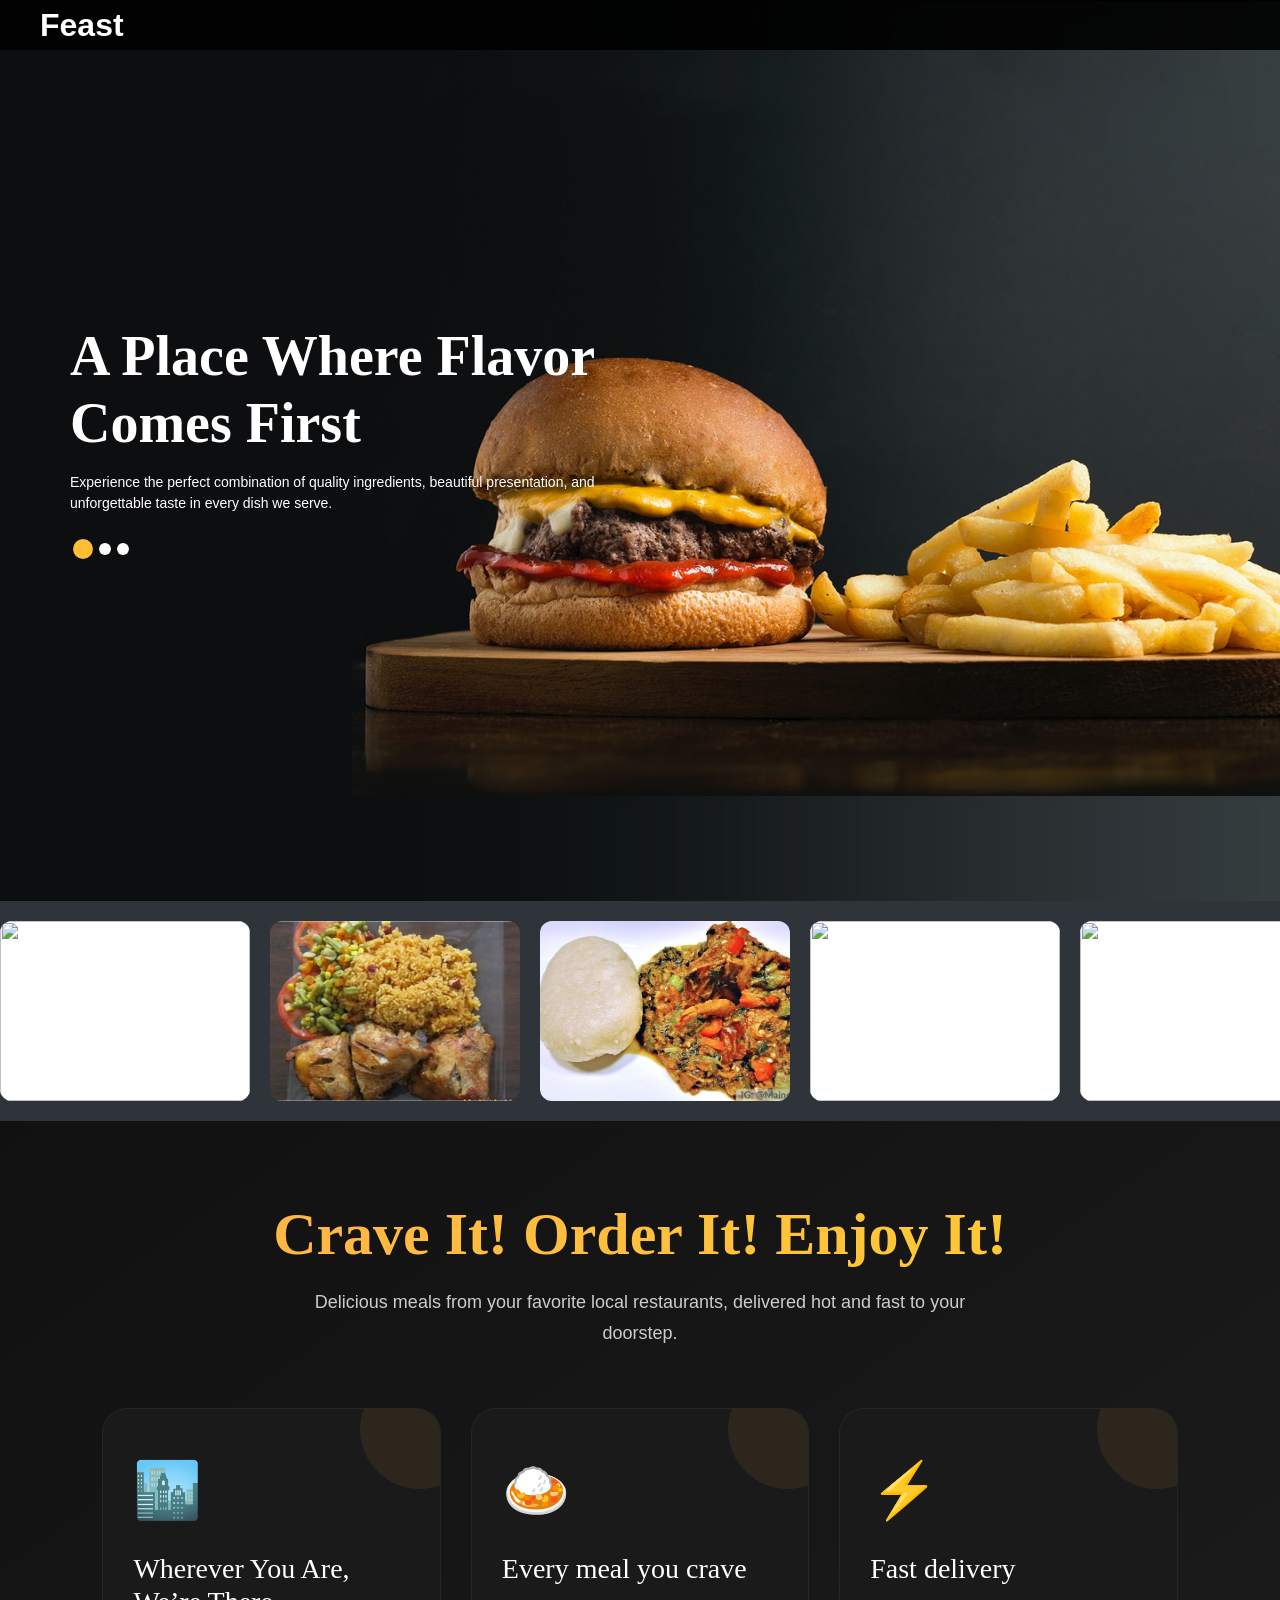
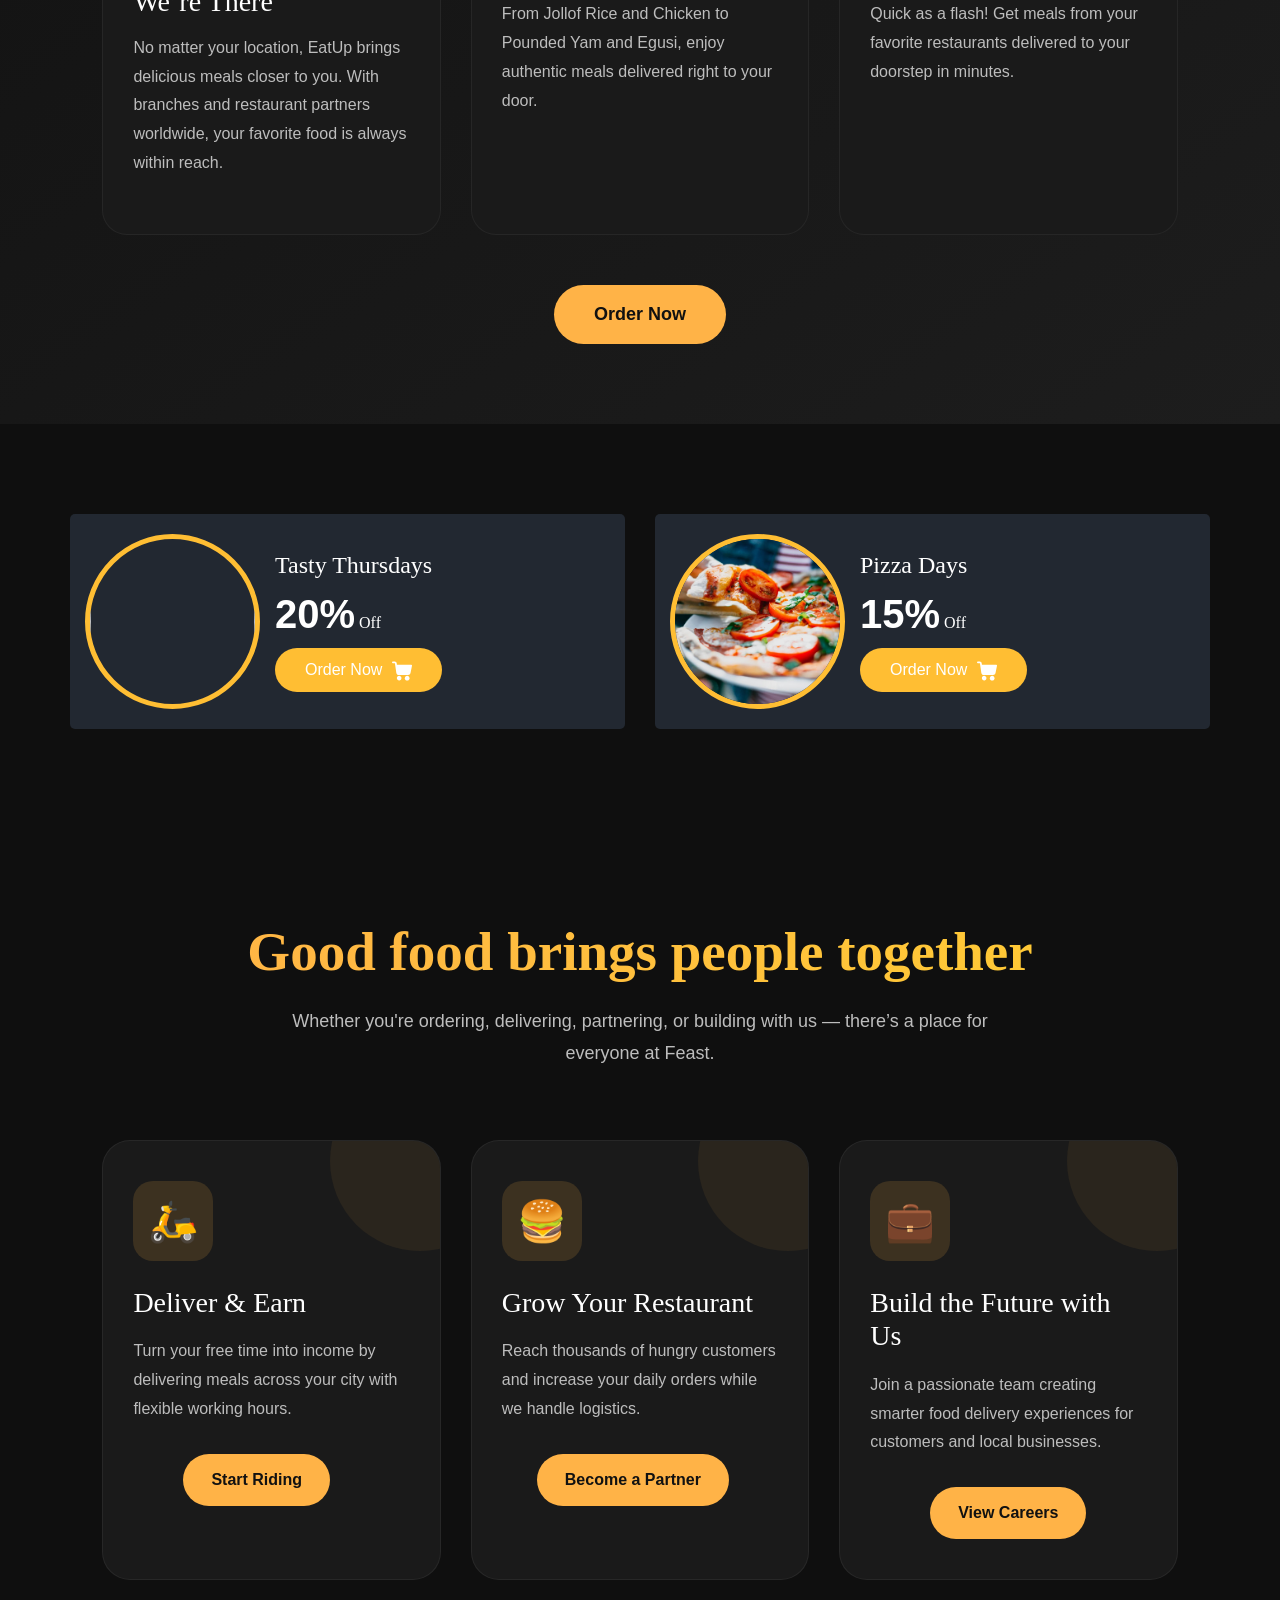
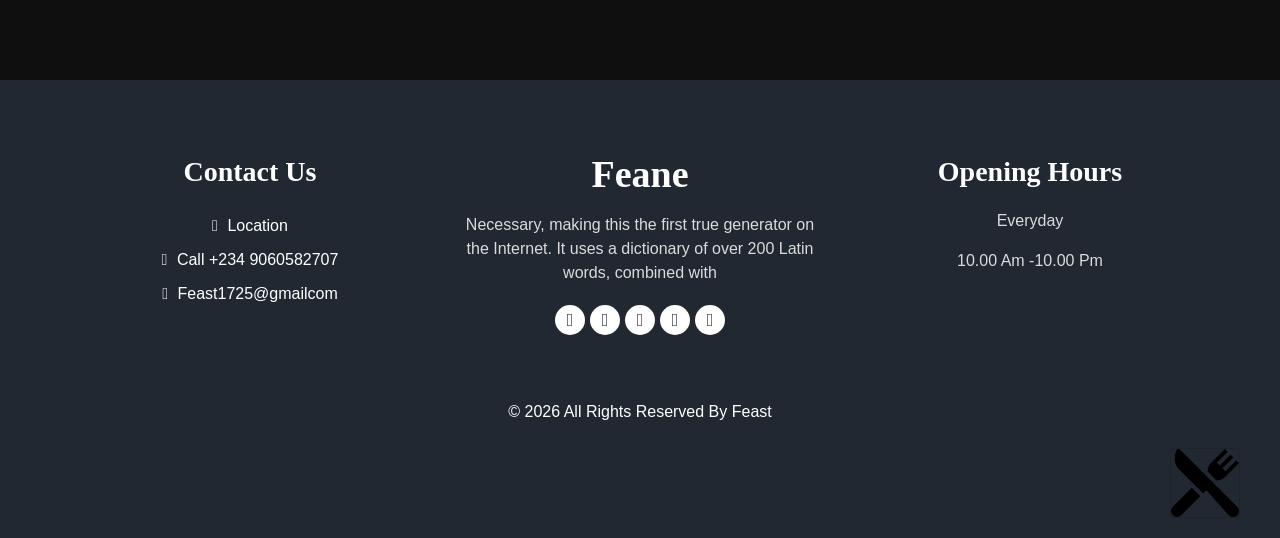
==== commit 17b249f6: "Update image paths and script references in HTML" ====
--- a/index.html
+++ b/index.html
@@ -11,7 +11,7 @@
   <meta name="keywords" content="" />
   <meta name="description" content="" />
   <meta name="author" content="" />
-  <link rel="shortcut icon" href="images/favicon.png" type="">
+  <link rel="shortcut icon" href="favicon.png" type="">
 
   <title> Feane </title>
 
@@ -319,24 +319,24 @@
   <div class="marquee-track">
 
     <div class="food-card">
-      <img src="images/webfood.svg" alt="">
+      <img src="webfood.svg" alt="">
      
     </div>
 
     <div class="food-card">
-      <img src="images/chickenrice.webp" alt="">
+      <img src="chickenrice.webp" alt="">
      
     </div>
 
     <div class="food-card">
-      <img src="images/okro.jpg" alt="">
+      <img src="okro.jpg" alt="">
       
     </div>
 
     <!-- Duplicate items for smooth infinite scrolling -->
 
     <div class="food-card">
-      <img src="images/yam.webp" alt="">
+      <img src="yam.webp" alt="">
      
     </div>
 
@@ -346,7 +346,7 @@
     </div>
 
     <div class="food-card">
-      <img src="images/stew.webp" alt="">
+      <img src="stew.webp" alt="">
       
     </div>
 
@@ -480,7 +480,7 @@
           <div class="col-md-6  ">
             <div class="box ">
               <div class="img-box">
-                <img src="images/o2.jpg" alt="">
+                <img src="o2.jpg" alt="">
               </div>
               <div class="detail-box">
                 <h5>
@@ -699,7 +699,7 @@
       </div>
              <div class="rolex">
         <div class="containa">
-<div class="card ricee1"> <img src="images/favicon.png" width="100%"></div>
+<div class="card ricee1"> <img src="favicon.png" width="100%"></div>
           </div> 
         </div>
     </div>
@@ -707,7 +707,7 @@
   <!-- footer section -->
 
   <!-- jQery -->
-  <script src="js/jquery-3.4.1.min.js"></script>
+  <script src="jquery-3.4.1.min.js"></script>
   <!-- popper js -->
   <script src="https://cdn.jsdelivr.net/npm/popper.js@1.16.0/dist/umd/popper.min.js" integrity="sha384-Q6E9RHvbIyZFJoft+2mJbHaEWldlvI9IOYy5n3zV9zzTtmI3UksdQRVvoxMfooAo" crossorigin="anonymous">
   </script>
@@ -721,7 +721,7 @@
   <!-- nice select -->
   <script src="https://cdnjs.cloudflare.com/ajax/libs/jquery-nice-select/1.1.0/js/jquery.nice-select.min.js"></script>
   <!-- custom js -->
-  <script src="js/custom.js"></script>
+  <script src="custom.js"></script>
   <!-- Google Map -->
   <script src="https://maps.googleapis.com/maps/api/js?key=AIzaSyCh39n5U-4IoWpsVGUHWdqB6puEkhRLdmI&callback=myMap">
   </script>
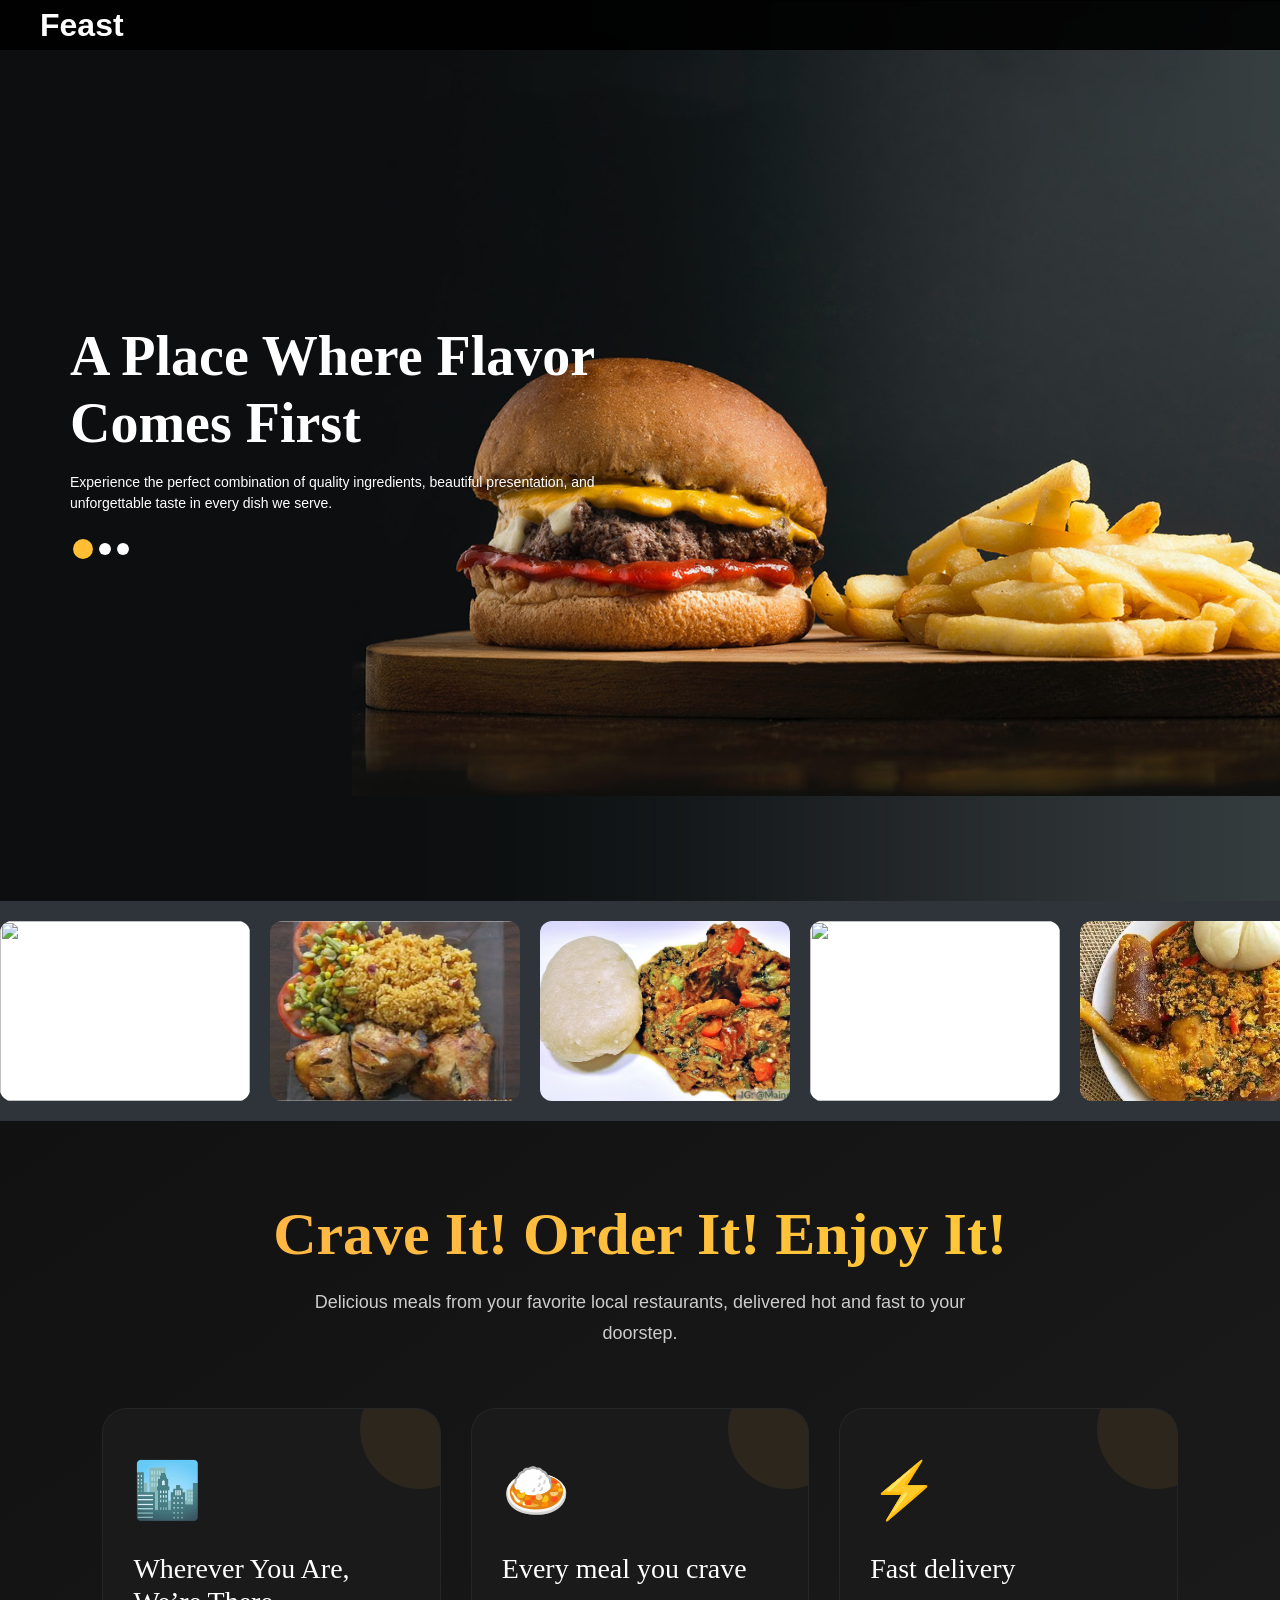
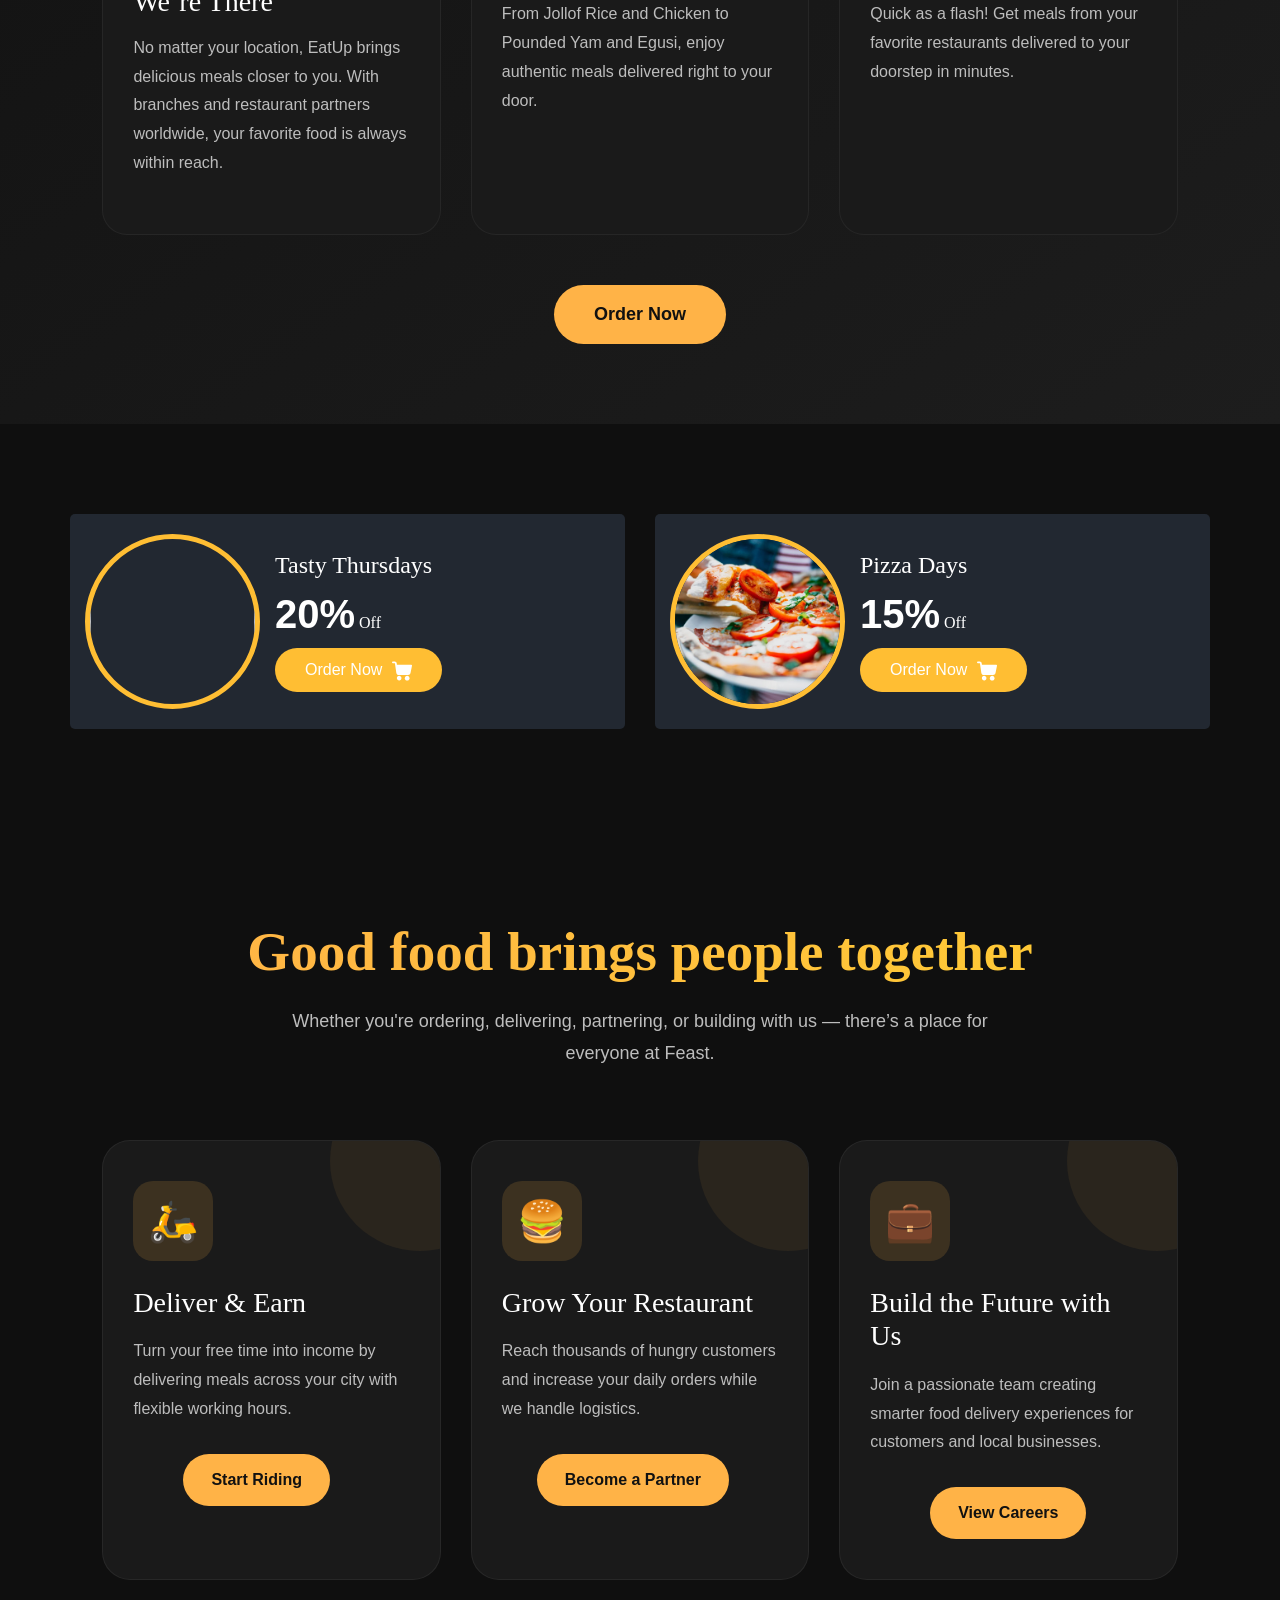
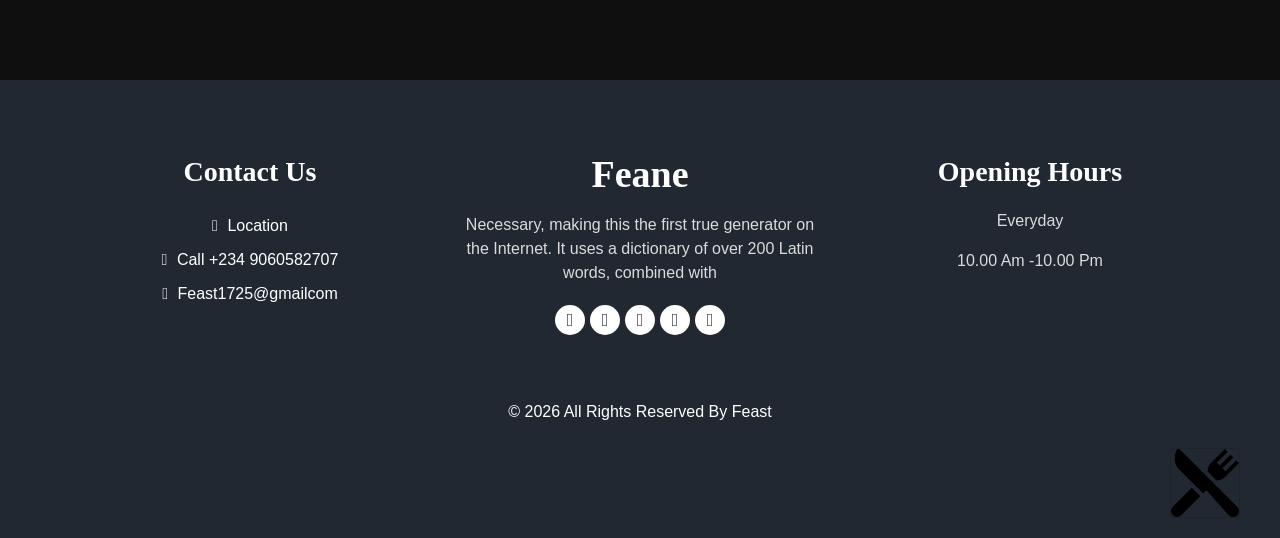
==== commit c97ac9a3: "Fix image source path for equsi.webp" ====
--- a/index.html
+++ b/index.html
@@ -341,7 +341,7 @@
     </div>
 
     <div class="food-card">
-      <img src="images/equsi.webp" alt="">
+      <img src="equsi.webp" alt="">
       
     </div>
 
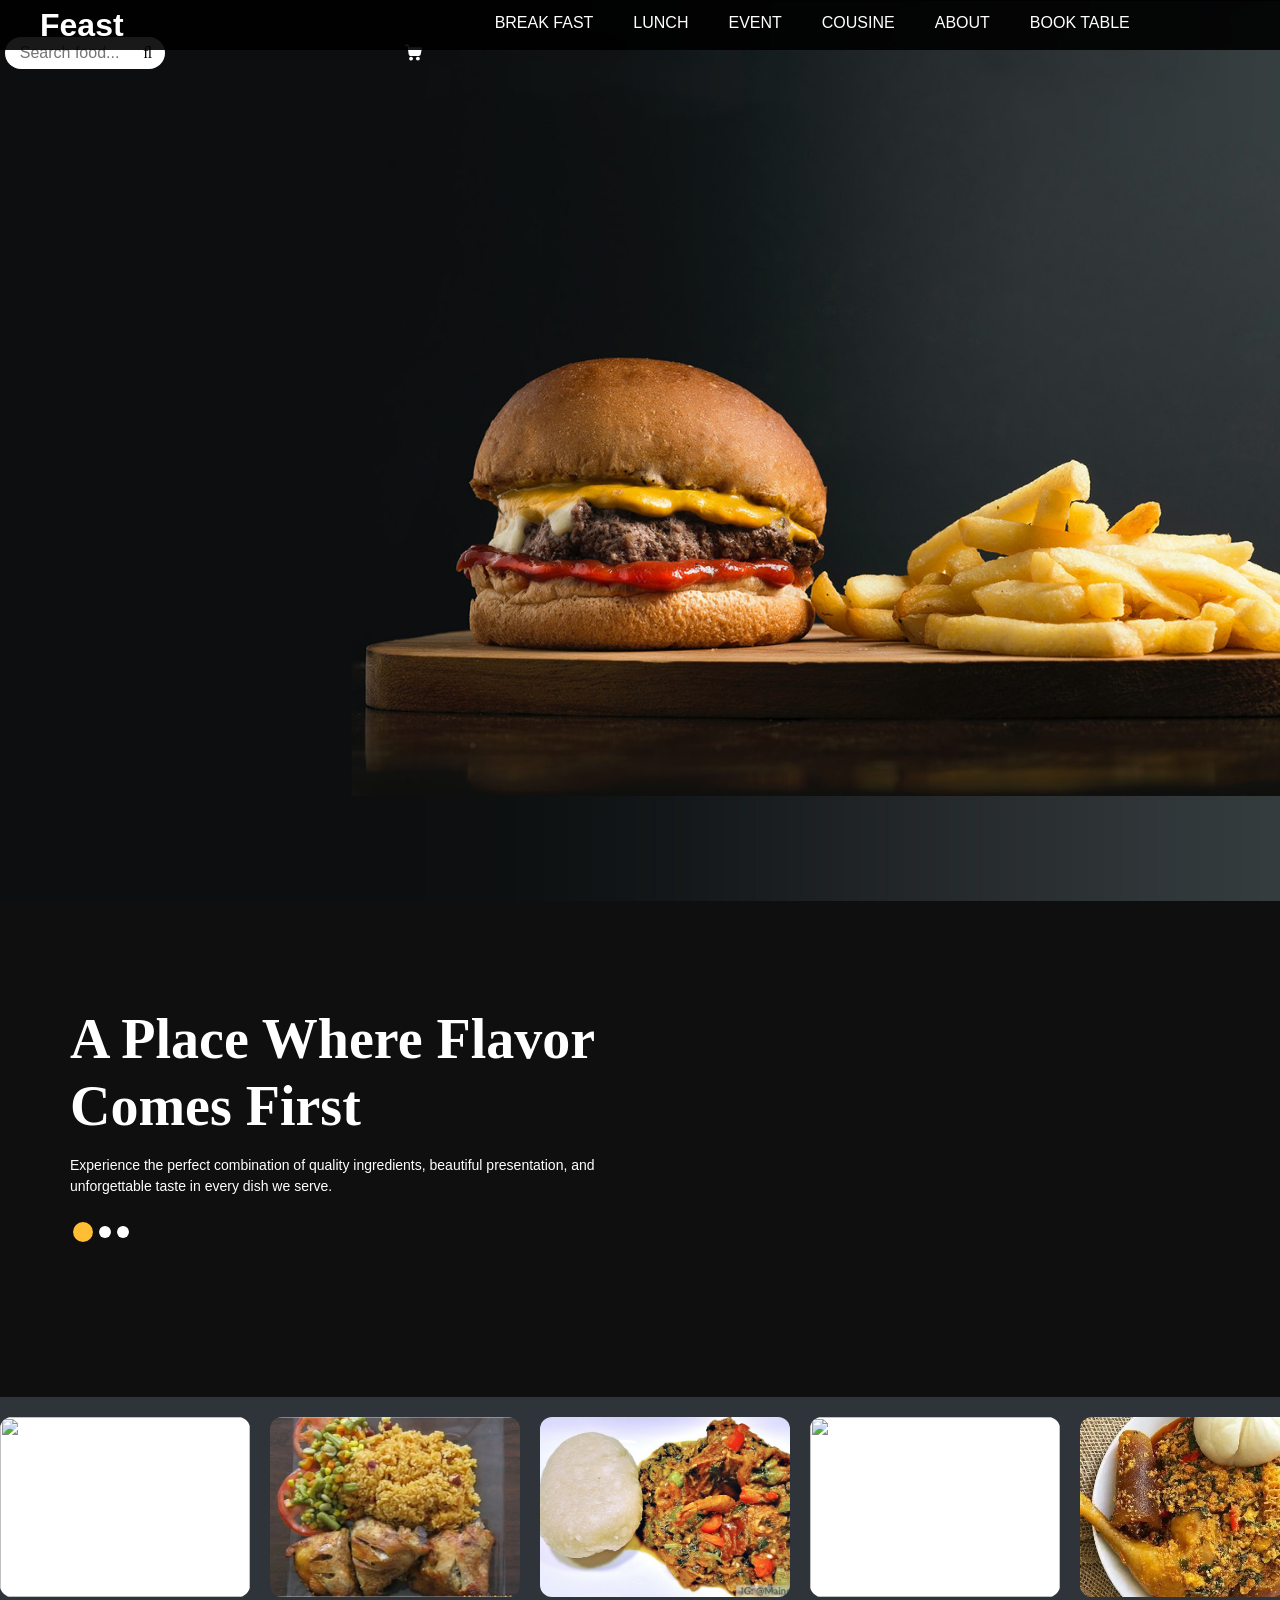
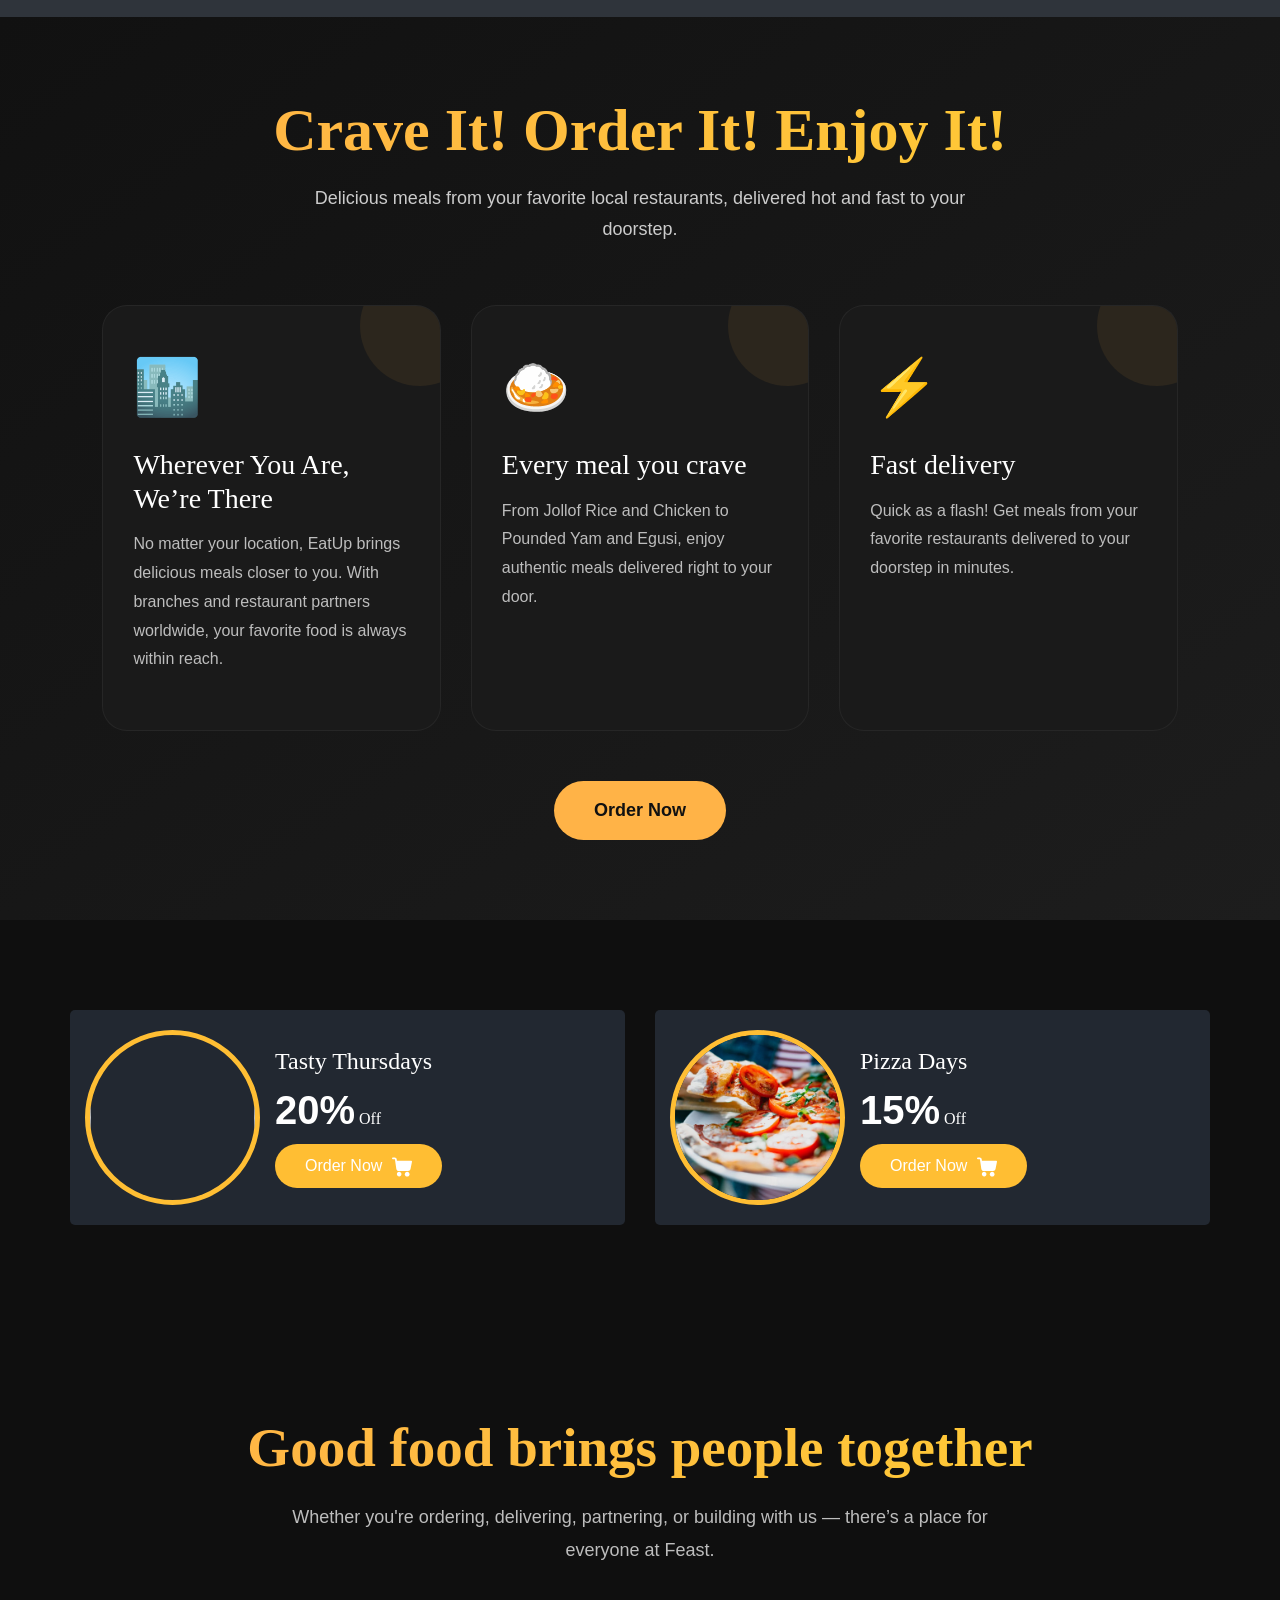
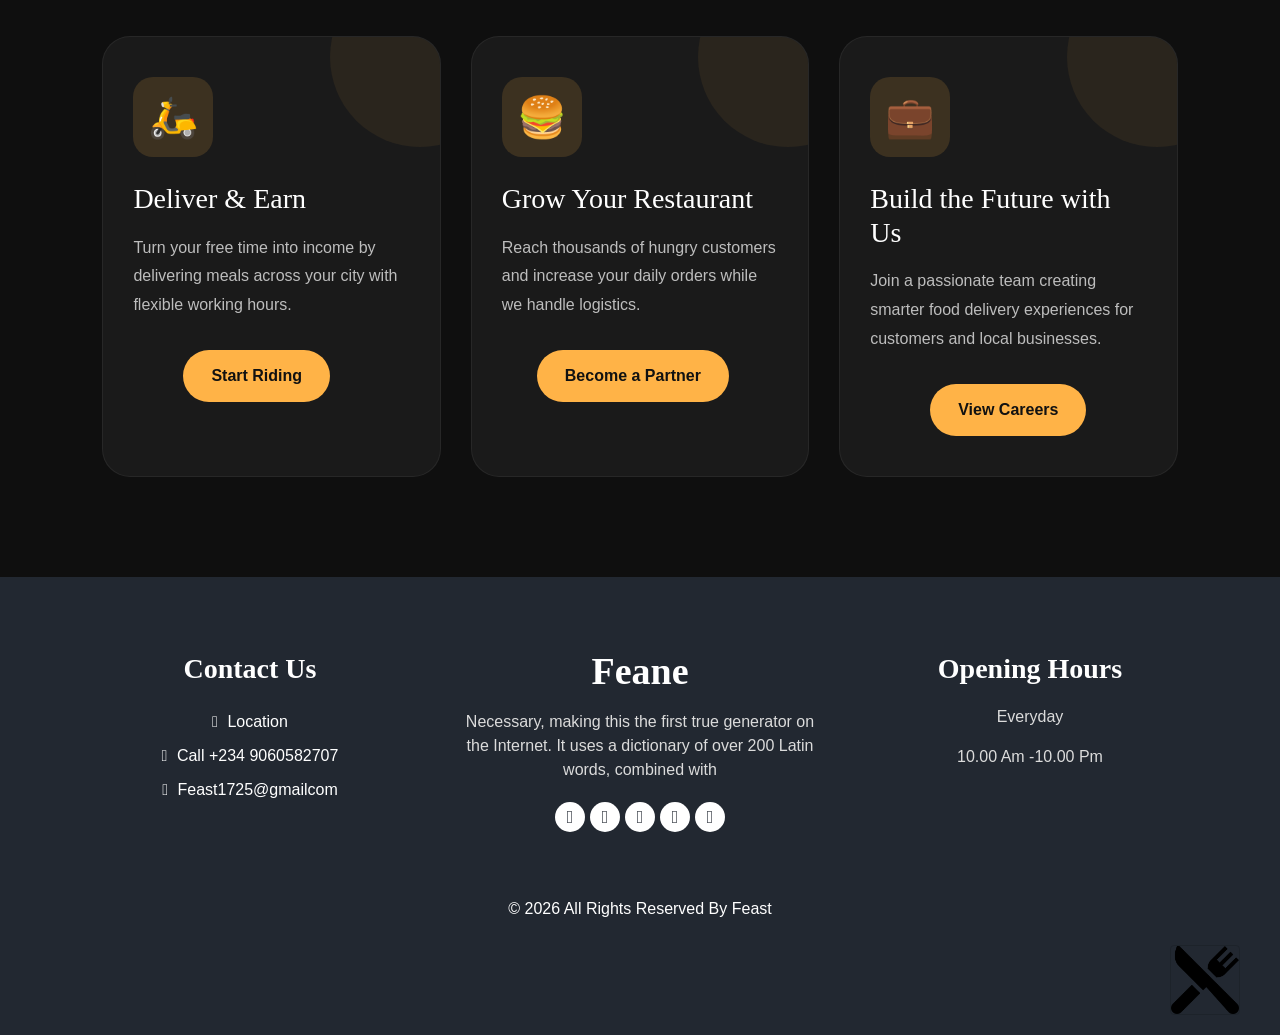
==== commit 77f86a95: "Update index.html" ====
--- a/index.html
+++ b/index.html
@@ -54,7 +54,7 @@
 
           <div class="collapse navbar-collapse" id="navbarSupportedContent">
             <div class="menu-s">
-                   <div class="menu-s">
+               
          <ul class="navbar-nav mx-auto">
 
   <li class="nav-item nav-hover">
@@ -107,6 +107,7 @@
 
 </ul>
          </div>
+            </div>
             <div class="menus">
           <ul class="navbar-nav mx-auto">
 
@@ -158,7 +159,7 @@
 
 </ul>
          </div>    
-              
+              </div>
           
             <div class="user_option">
            <!-- PLACE THIS BELOW </header> -->
@@ -411,7 +412,7 @@
           <div class="col-md-6  ">
             <div class="box ">
               <div class="img-box">
-                <img src="images/semovita.webp" class="semo-image" alt="">
+                <img src="semovita.webp" class="semo-image" alt="">
               </div>
               <div class="detail-box">
                 <h5>
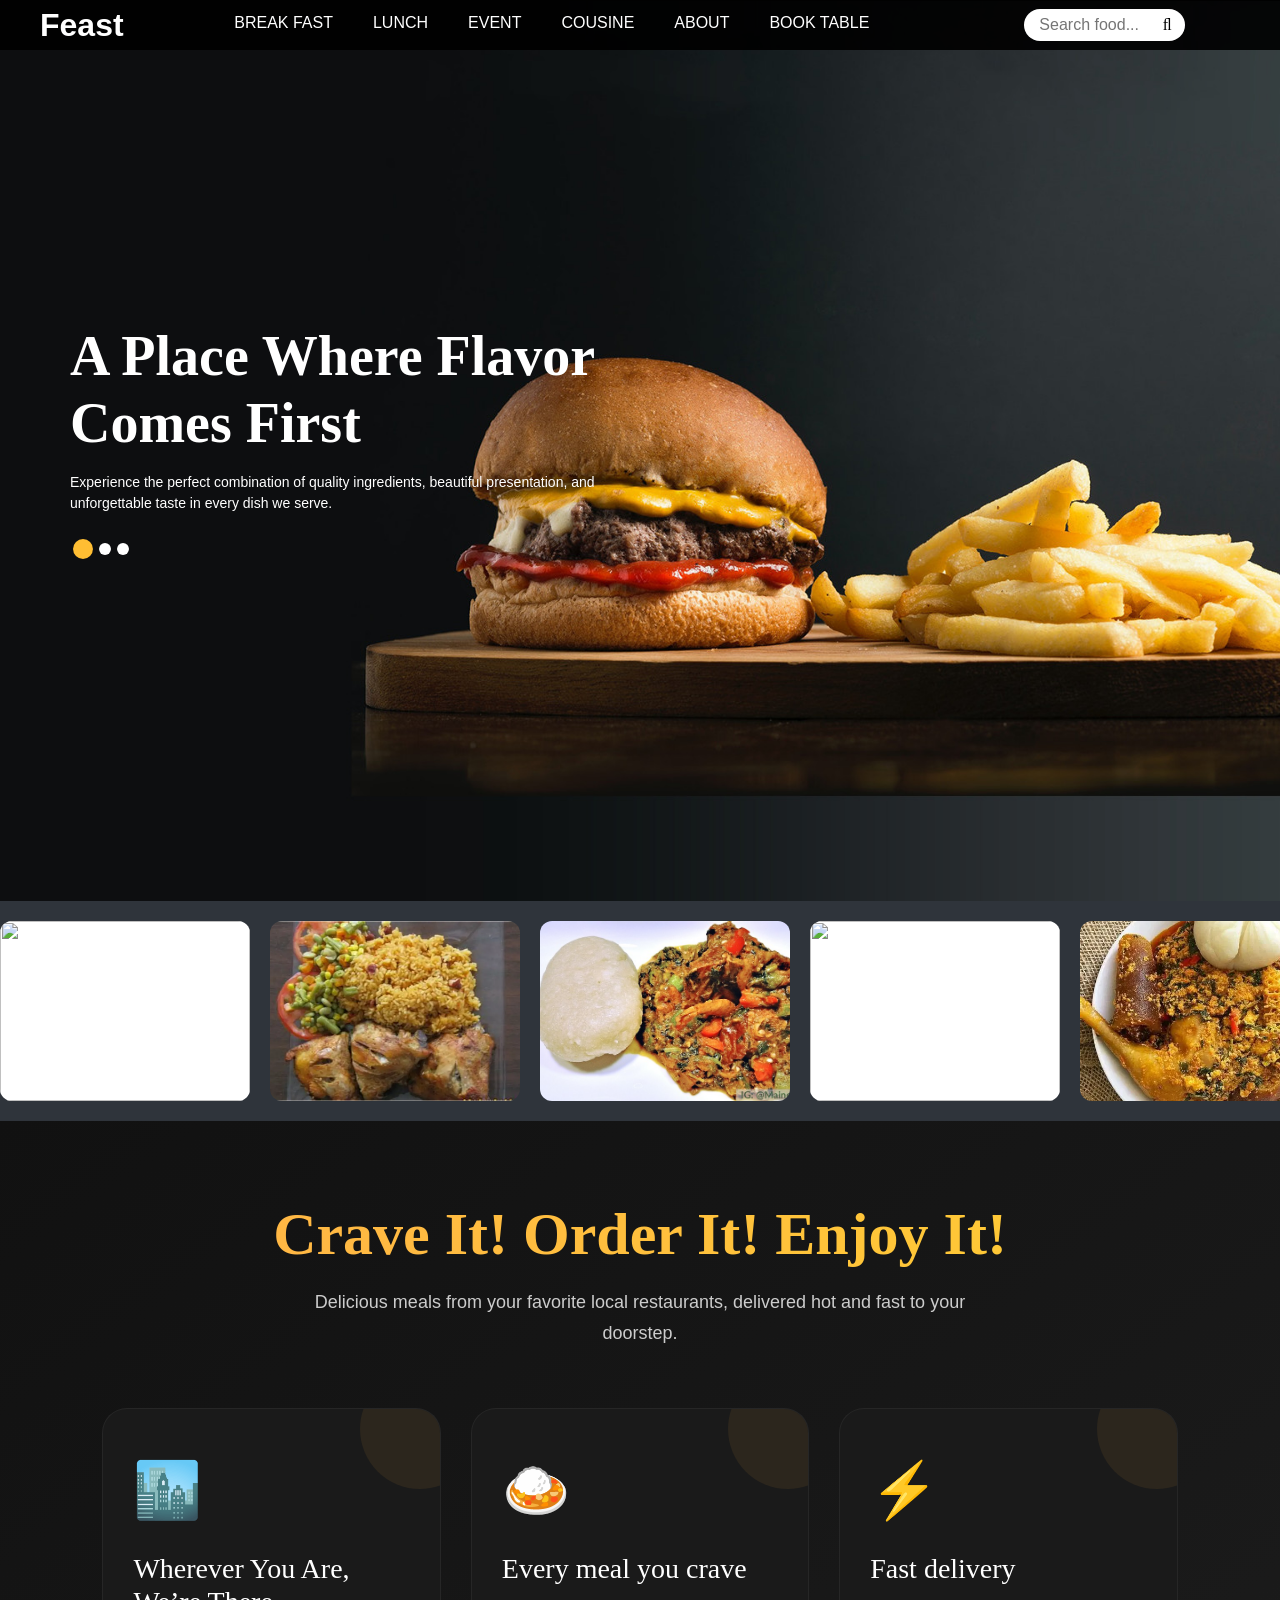
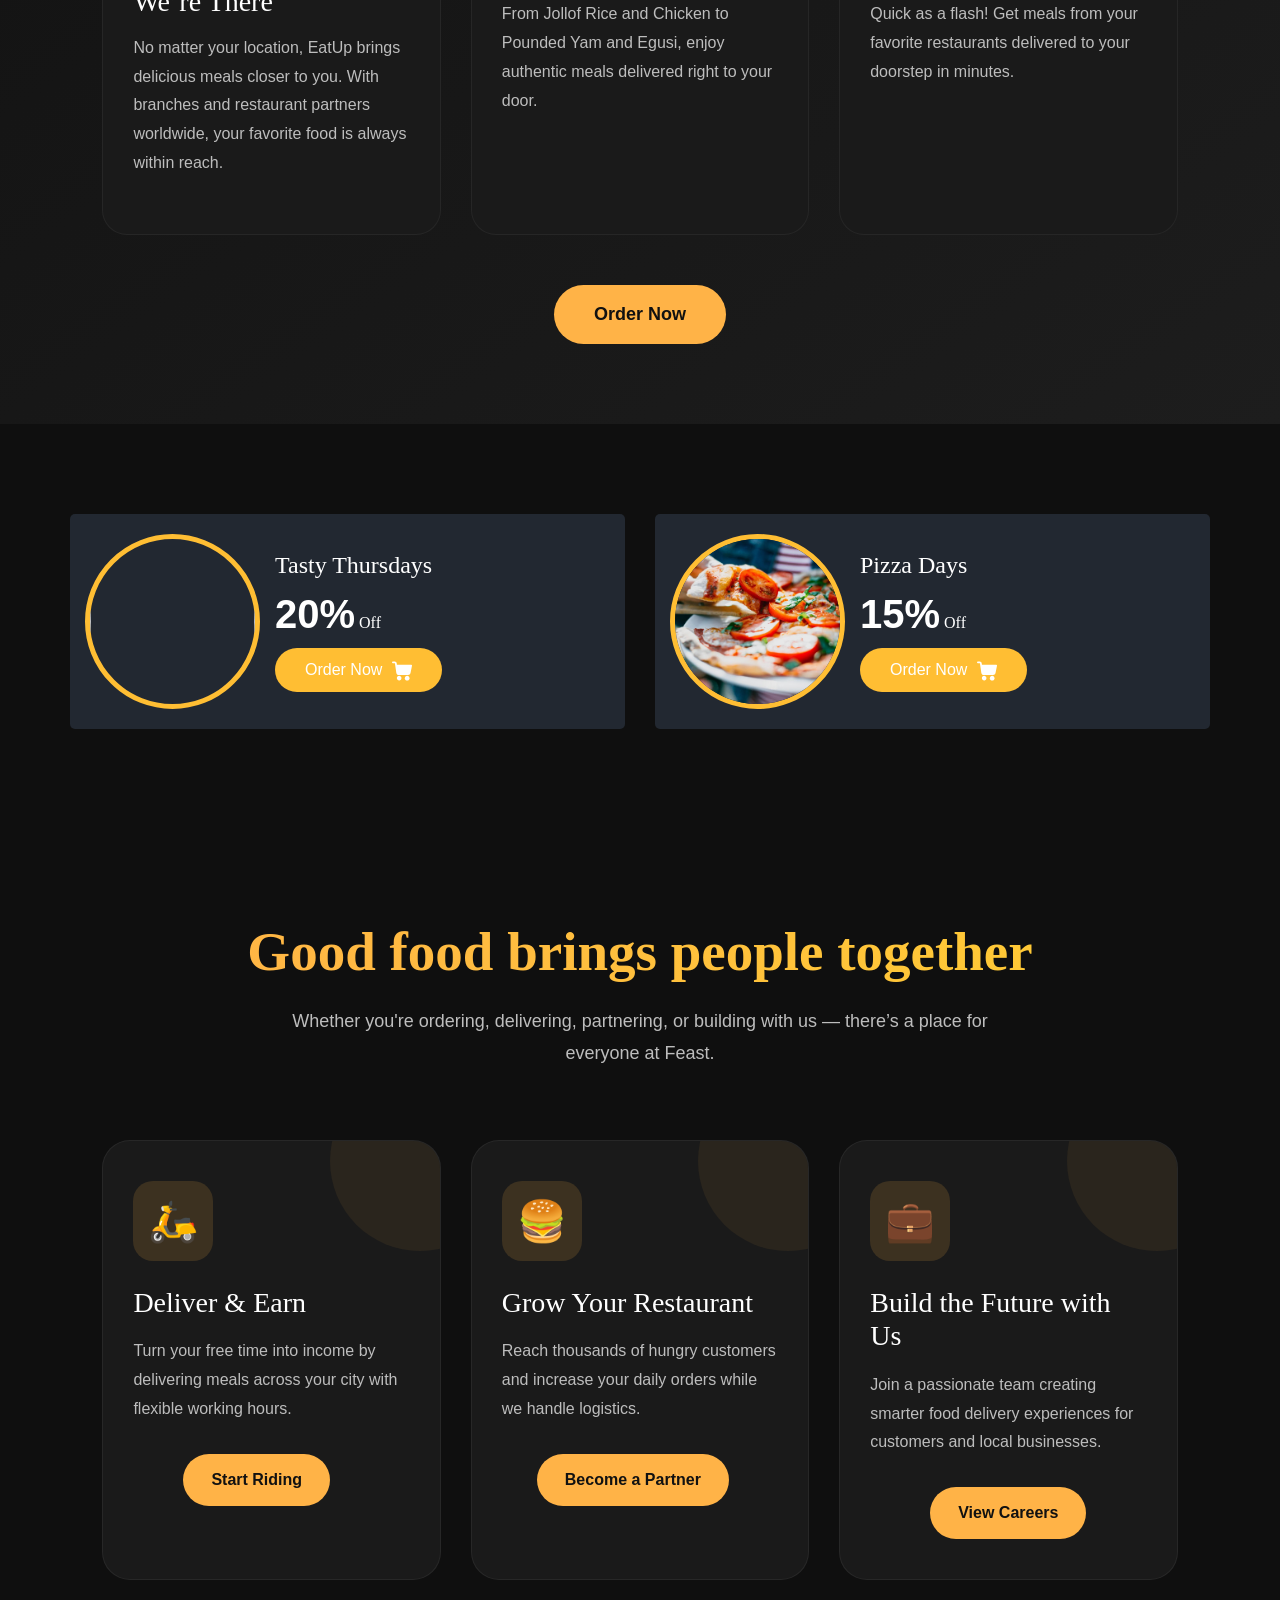
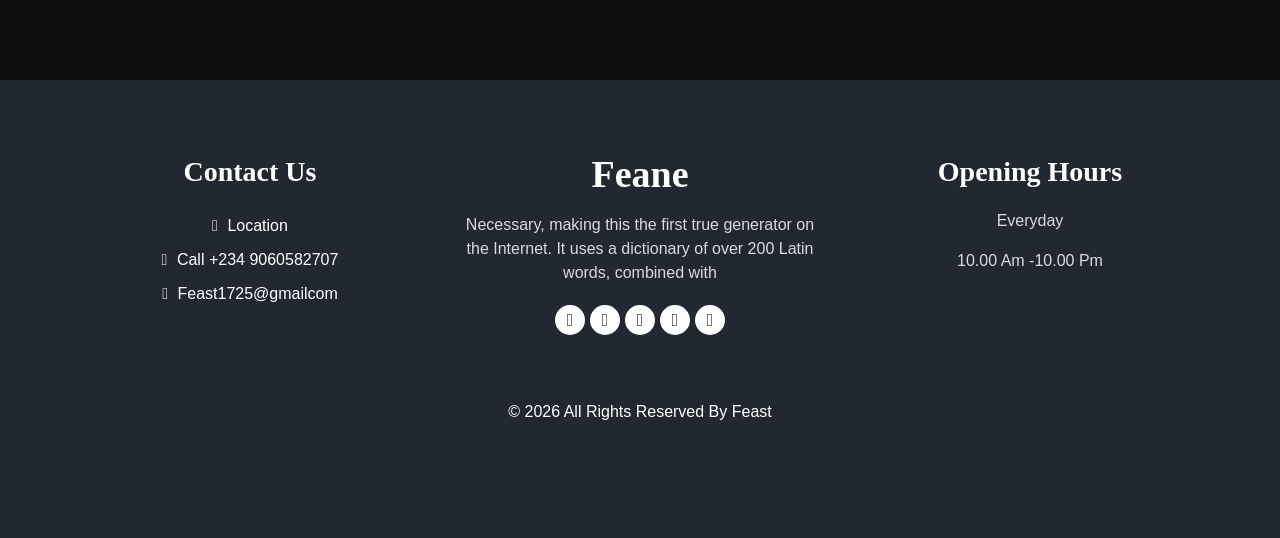
==== commit 978c2733: "Update index.html" ====
--- a/index.html
+++ b/index.html
@@ -54,60 +54,63 @@
 
           <div class="collapse navbar-collapse" id="navbarSupportedContent">
             <div class="menu-s">
-               
-         <ul class="navbar-nav mx-auto">
-
-  <li class="nav-item nav-hover">
-    <a class="nav-link" href="breakfast.html">
-      Breakfast
+          <ul class="navbar-nav mx-auto">
+
+  <li class="nav-item nav-hover">
+    <a class="nav-link" href="index.html">
+      Home
       <span class="sr-only">(current)</span>
     </a>
 
-   
-  </li>
-
-  <li class="nav-item nav-hover">
-    <a class="nav-link" href="menu.html">lunch</a>
-
-   
-  </li>
-
-  <li class="nav-item nav-hover">
-    <a class="nav-link" href="#">EVENT</a>
-
-    <div class="hover-box">
-    <ul class="meat">
-      <li ><a href="birthday.html" >Birthday</a></li>
-      <li><a href="wedding.html">Wedding </a></li>
-      <li><a href="grilledmeat.html">Graduations</a></li>
-      <li><a href="house-warming.html">house-warming</a></li>
-    </ul>
-  </div>
+    <div class="hover-box">
+      Welcome to Feast Home Page
+    </div>
+  </li>
+
+  <li class="nav-item nav-hover">
+    <a class="nav-link" href="menu.html">Meat & Sea Food</a>
+
+    <div class="hover-box">
+      View our delicious meals
+    </div>
+  </li>
+<hr>
+  <li class="nav-item nav-hover">
+    <a class="nav-link" href="about.html">HOLIDAYS</a>
+
+    <div class="hover-box">
+      Learn more about our restaurant
+    </div>
   </li>
   <hr>
   <li class="nav-item nav-hover">
-    <a class="nav-link" href="cousine.html">COUSINE</a>
-
-   
+    <a class="nav-link" href="about.html">COUSINE</a>
+
+    <div class="hover-box">
+      Learn more about our restaurant
+    </div>
   </li>
   <hr>
   <li class="nav-item nav-hover">
     <a class="nav-link" href="about.html">About</a>
 
-   
+    <div class="hover-box">
+      Learn more about our restaurant
+    </div>
   </li>
   <hr>
 
   <li class="nav-item nav-hover">
     <a class="nav-link" href="book.html">Book Table</a>
 
-    
-  </li>
-
+    <div class="hover-box">
+      Reserve your table online
+    </div>
+  </li>
+  <hr>
 
 </ul>
          </div>
-            </div>
             <div class="menus">
           <ul class="navbar-nav mx-auto">
 
@@ -117,49 +120,61 @@
       <span class="sr-only">(current)</span>
     </a>
 
-  
+    
   </li>
 
  <li class="nav-item nav-hover position-relative">
   <a class="nav-link" href="menu.html">
     lunch
   </a>
-
- 
 </li>
 
-  <li class="nav-item nav-hover">
+
+   <li class="nav-item nav-hover">
     <a class="nav-link" href="#">EVENT</a>
 
     <div class="hover-box">
     <ul class="meat">
       <li ><a href="birthday.html" >Birthday</a></li>
-      <li><a href="wedding.html">Wedding </a></li>
-      <li><a href="grilledmeat.html">Graduaion</a></li>
-      <li><a href="house-warming.html">House Warming</a></li>
+      <li><a href="wedding.html">Wedding Anniversry</a></li>
+      <li><a href="grilledmeat.html">Graduation</a></li>
+      <li><a href="house-warming.html">House-warming</a></li>
     </ul>
   </div>
   </li>
   
   <li class="nav-item nav-hover">
-    <a class="nav-link" href="cousine.html">COUSINE</a>
-
-    
+    <a class="nav-link" href="#">COUSINE</a>
+
+    <div class="hover-box">
+    <ul class="meat">
+  <li ><a href="birthday.html" >Nigerian cousine</a></li>
+      <li><a href="wedding.html">italian cousine </a></li>
+      <li><a href="grilledmeat.html">Chinese Cousine</a></li>
+      <li><a href="house-warming.html">Indian Cousine</a></li>
+
+    </ul>
+  </div>
   </li>
   <li class="nav-item nav-hover">
     <a class="nav-link" href="about.html">About</a>
 
-  
+    <div class="hover-box">
+      Learn more about our restaurant
+    </div>
   </li>
 
   <li class="nav-item nav-hover">
     <a class="nav-link" href="book.html">Book Table</a>
 
+    <div class="hover-box">
+      Reserve your table online
+    </div>
   </li>
 
 </ul>
          </div>    
-              </div>
+              
           
             <div class="user_option">
            <!-- PLACE THIS BELOW </header> -->
@@ -243,6 +258,7 @@
         </nav>
       </div>
     </header>
+    <!-- end header section -->
     <!-- end header section -->
     <!-- slider section -->
     <section class="slider_section ">
